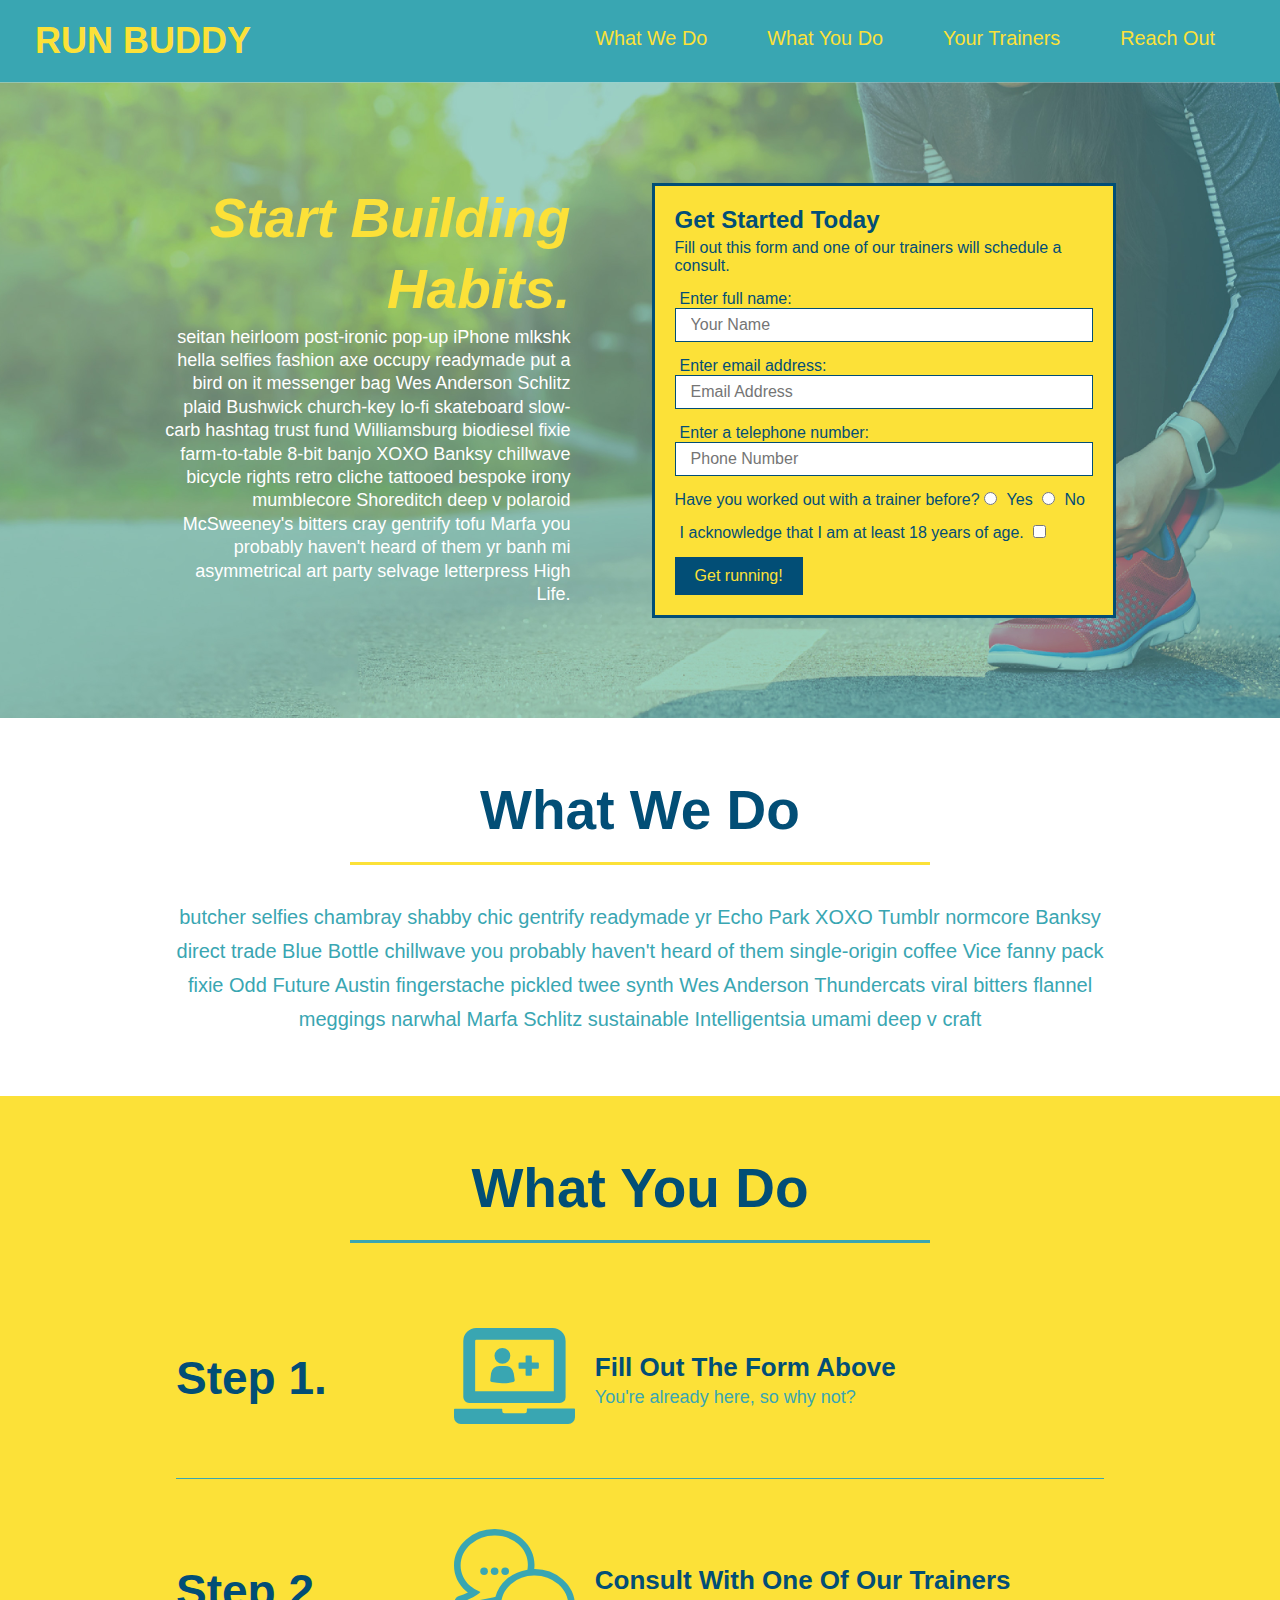
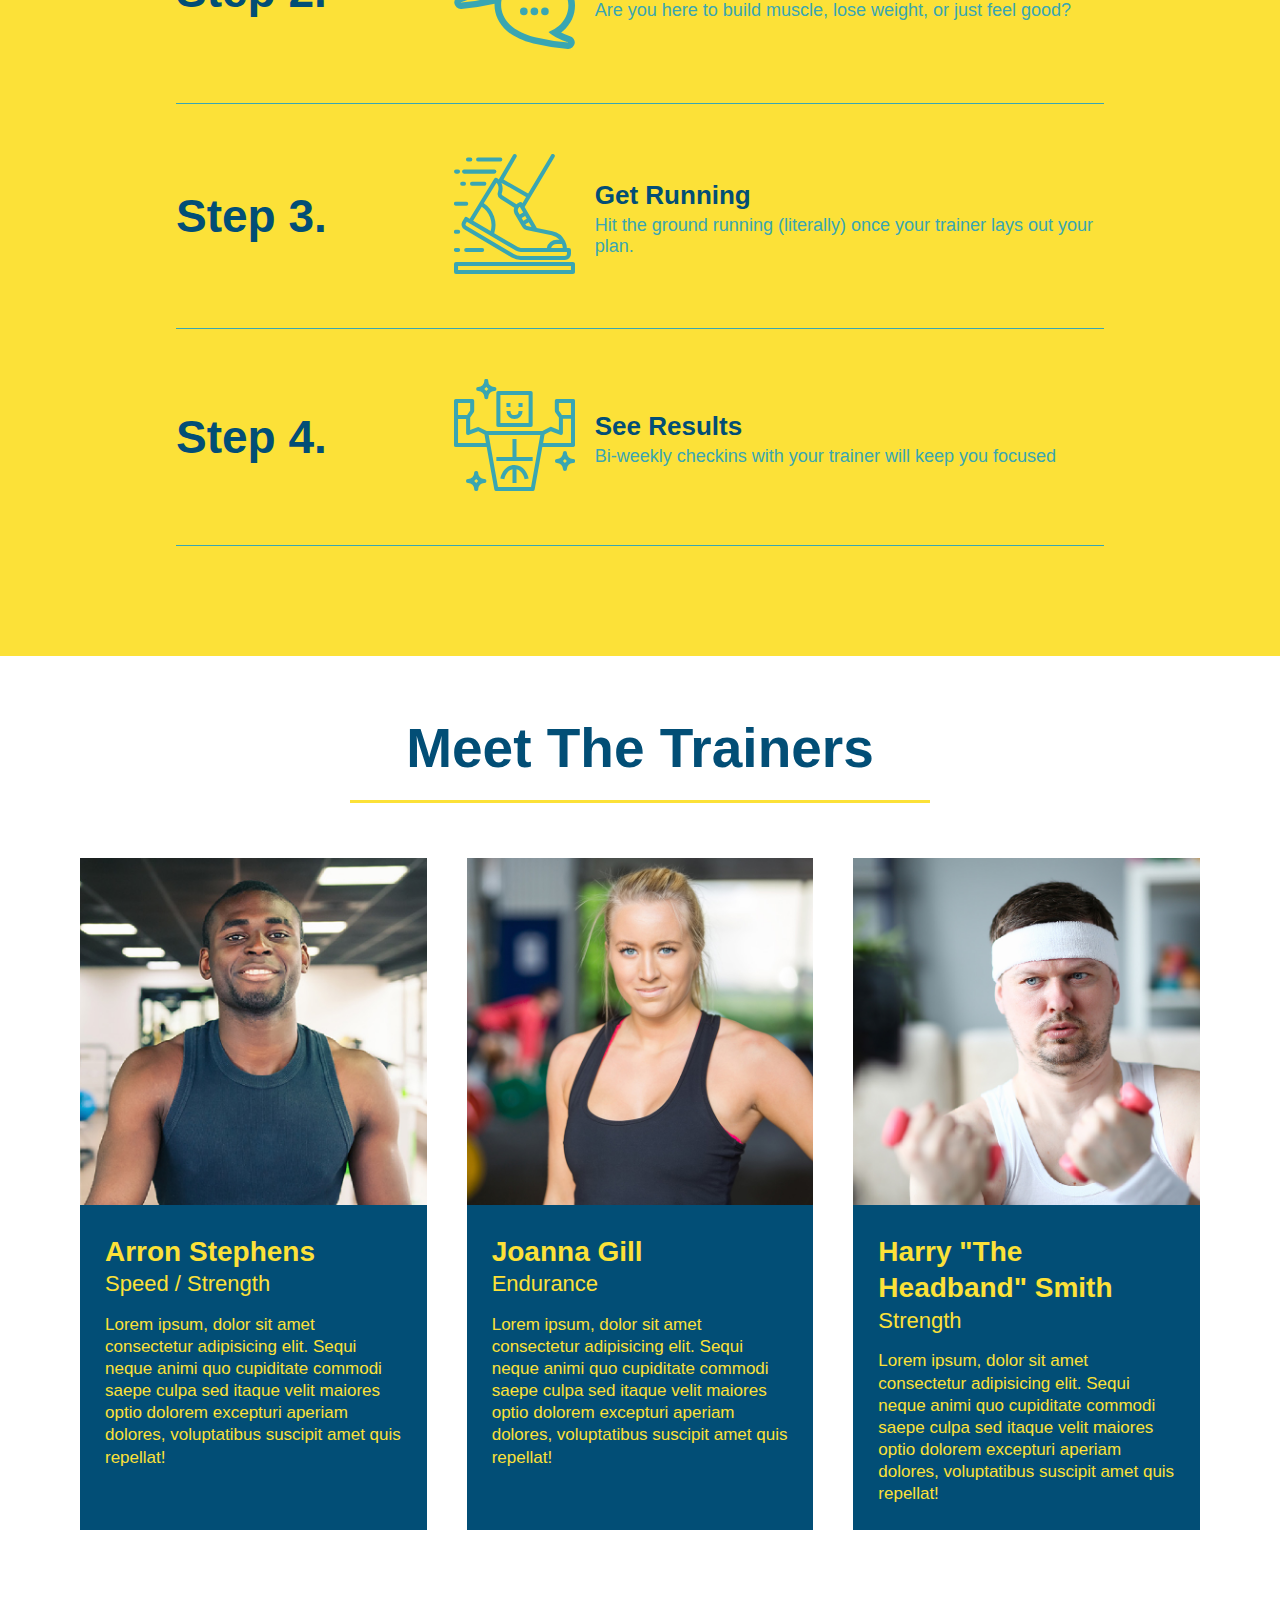
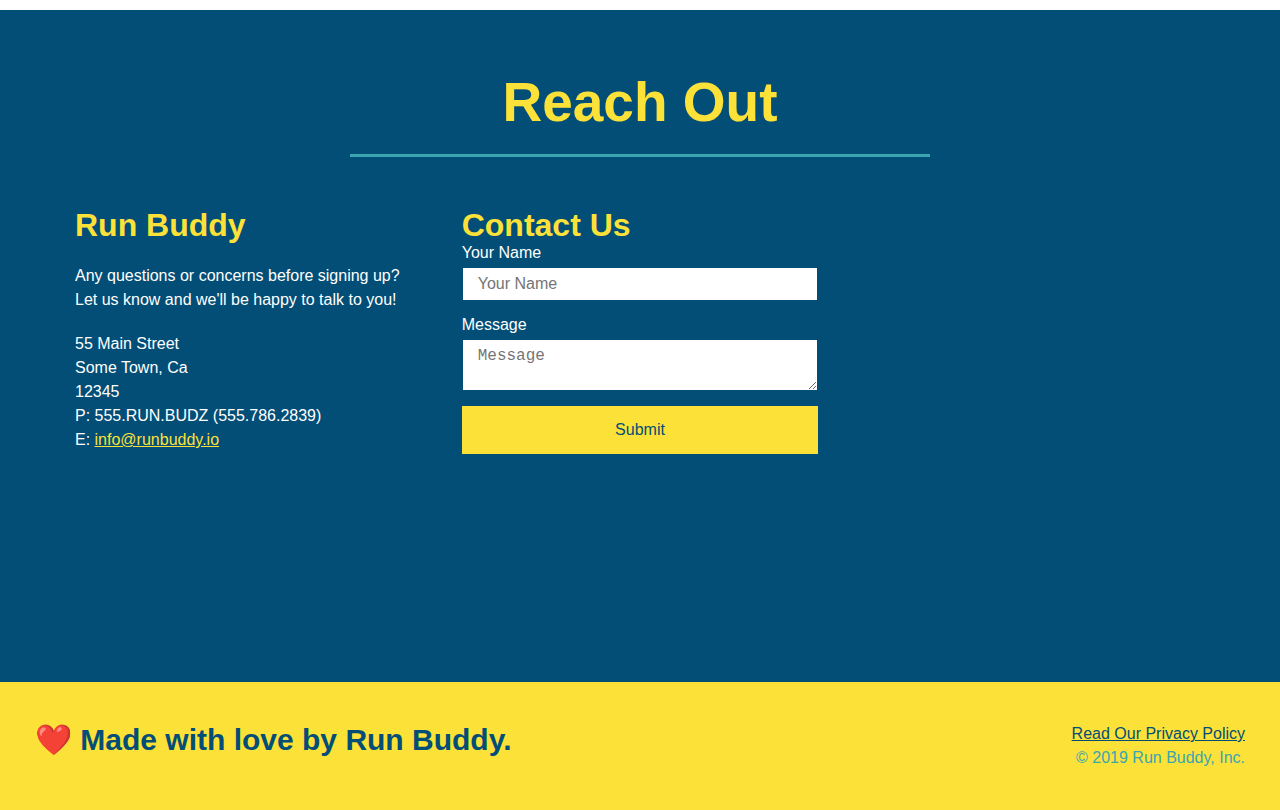
==== index.html @ d8f4fc79 "fixed to match example" ====
<!DOCTYPE html>
<html lang="en">
  <head>
    <meta charset="UTF-8" />
    <link rel="stylesheet" href="./assets/css/style.css">
    <title>Run Buddy</title>
  </head>
  <body>
    <!-- navigation tags - block level element -->
    <header>
      <h1>
        <a href="/">RUN BUDDY</a>
      </h1>
      <nav>
        <ul>
          <li>
            <a href="#what-we-do">What We Do</a>
          </li>
          <li>
            <a href="#what-you-do">What You Do</a>
          </li>
          <li>
            <a href="#your-trainers">Your Trainers</a>
          </li>
          <li>
            <a href="#reach-out">Reach Out</a>
          </li>
          
        </ul>
      </nav>
    </header>
    <!-- end navigation -->

    <!-- hero/jumbotron -->
    <section class="hero">
      <div class="hero-cta">
        <h2>Start Building Habits.</h2>
        <p>
          seitan heirloom post-ironic pop-up iPhone mlkshk hella selfies fashion axe occupy readymade put a bird on it
          messenger bag Wes Anderson Schlitz plaid Bushwick church-key lo-fi skateboard slow-carb hashtag trust fund
          Williamsburg biodiesel fixie farm-to-table 8-bit banjo XOXO Banksy chillwave bicycle rights retro cliche
          tattooed bespoke irony mumblecore Shoreditch deep v polaroid McSweeney's bitters cray gentrify tofu Marfa you
          probably haven't heard of them yr banh mi asymmetrical art party selvage letterpress High Life.
        </p>
      </div>

      <div class="hero-form">
        <h3>Get Started Today</h3>
        <p>Fill out this form and one of our trainers will schedule a consult.</p>
        <form>
          <label for="name">Enter full name:</label>
          <input type="text" placeholder="Your Name" id="name" name="name" class="form-input" />
          <label for="email">Enter email address:</label>
          <input type="email" placeholder="Email Address" id="email" name="email" class="form-input" />
          <label for="phone">Enter a telephone number:</label>
          <input type="tel" placeholder="Phone Number" name="phone" id="phone" class="form-input" />
          <p>
            Have you worked out with a trainer before? 
            <input type="radio" name="trainer-confirm" id="trainer-yes" />
            <label for="trainer-yes">Yes</label>
            <input type="radio" name="trainer-confirm" id="trainer-no"/>
            <label for="trainer-no">No</label>
          </p>
          <p>
            <label for="checkbox">
              I acknowledge that I am at least 18 years of age.
            </label>
            <input type="checkbox" name="checkpoint1" id="checkbox" />
          </p>
          <button type="submit">
            Get running!
          </button>
        </form>
      </div>
    </section>
    <!-- end header -->

    <!-- "what we do" start - <section> -->
    <section id="what-we-do" class="intro">
      <div class="flex-row">
        <h2 class="section-title primary-border">
          What We Do
        </h2>
      </div>
      <div class="flex-row">
        <p>
          butcher selfies chambray shabby chic gentrify readymade yr Echo Park XOXO Tumblr normcore Banksy direct trade  Blue Bottle chillwave you probably haven't heard of them single-origin coffee Vice fanny pack fixie Odd Future Austin fingerstache pickled twee synth Wes Anderson Thundercats viral bitters flannel meggings narwhal Marfa Schlitz sustainable Intelligentsia umami deep v craft
        </p>
      </div>
    </section>
    <!-- end "what we do" -->

    <!-- "what you do" start -->
    <section id="what-you-do" class="steps">
      <div class="flex-row">
        <h2 class="section-title secondary-border">
          What You Do
        </h2> 
      </div>
      <div class="step">
        <h3>Step 1.</h3>
        <div class="step-info">
          <div class="step-img">
            <img src="./assets/images/step-1.svg" alt="" />
          </div>
          <div class="step-text">
            <h4>Fill Out The Form Above</h4>
            <p>You're already here, so why not?</p>
          </div>
        </div>
      </div>
      <div class="step">
        <h3>Step 2.</h3>
        <div class="step-info">
          <div class="step-img">
            <img src="./assets/images/step-2.svg" alt="" />
          </div>
          <div class="step-text">
            <h4>Consult With One Of Our Trainers</h4>
            <p>Are you here to build muscle, lose weight, or just feel good?</p>
          </div>
        </div>
      </div>
      <div class="step">
        <h3>Step 3.</h3>
        <div class="step-info">
          <div class="step-img">
            <img src="./assets/images/step-3.svg" alt="" />
          </div>
          <div class="step-text">
            <h4>Get Running</h4>
            <p>Hit the ground running (literally) once your trainer lays out your plan.</p>
          </div>
        </div>
      </div>
      <div class="step">
        <h3>Step 4.</h3>
        <div class="step-info">
          <div class="step-img">
            <img src="./assets/images/step-4.svg" alt="" />
          </div>
          <div class="step-text">
            <h4>See Results</h4>
            <p>Bi-weekly checkins with your trainer will keep you focused</p>
          </div>
        </div>
      </div>
    </section>
    <!-- "what you do" end -->

    <!-- "meet the trainers" start -->
    <section id="your-trainers">
      <div class="flex-row">
        <h2 class="section-title primary-border">
          Meet The Trainers
        </h2>
      </div>

      <div class="trainers">
        <article class="trainer">
          <img src="./assets/images/trainer-1.jpg" alt="Arron Stephens in his workout clothes, ready to pump iron" />
          <div class="trainer-bio">
            <h3 class="trainer-name">Arron Stephens</h3>
            <h4 class="trainer-role">Speed / Strength</h4>
            <p>Lorem ipsum, dolor sit amet consectetur adipisicing elit. Sequi neque animi quo cupiditate commodi saepe culpa sed itaque velit maiores optio dolorem excepturi aperiam dolores, voluptatibus suscipit amet quis repellat!</p>
          </div>
        </article>

        <article class="trainer">
          <img src="./assets/images/trainer-2.jpg" alt="Joanna Gill cooling off after a work out" />
          <div class="trainer-bio">
            <h3 class="trainer-name">Joanna Gill</h3>
            <h4 class="trainer-role">Endurance</h4>
            <p>Lorem ipsum, dolor sit amet consectetur adipisicing elit. Sequi neque animi quo cupiditate commodi saepe culpa sed itaque velit maiores optio dolorem excepturi aperiam dolores, voluptatibus suscipit amet quis repellat!</p>
            </div>
          </article>

        <article class="trainer">
          <img src="./assets/images/trainer-3.jpg" alt="Harry Smith wearing a headband and lifting comically small pink weights" />
          <div class="trainer-bio">
            <h3 class="trainer-name">Harry "The Headband" Smith</h3>
            <h4 class="trainer-role">Strength</h4>
            <p>Lorem ipsum, dolor sit amet consectetur adipisicing elit. Sequi neque animi quo cupiditate commodi saepe culpa sed itaque velit maiores optio dolorem excepturi aperiam dolores, voluptatibus suscipit amet quis repellat!</p>
          </div>
        </article>
      </div>
    </section>
    <!-- "meet the trainers" end -->

    <!-- "reach out" start -->
    <section id="reach-out" class="contact">
      <div class="flex-row">
        <h2 class="section-title secondary-border">
          Reach Out
        </h2>
      </div>

      <div class="contact-info">
        <div>
          <h3>Run Buddy</h3>
          <p>
            Any questions or concerns before signing up? 
            <br/>
            Let us know and we'll be happy to talk to you!
          </p>

          <address>
            55 Main Street <br/>
            Some Town, Ca <br/>
            12345<br/>
            P: 555.RUN.BUDZ (555.786.2839)<br/>
            E: <a href="mailto:info@runbuddy.io">info@runbuddy.io</a>
          </address>
          
        </div>

        <div class="contact-form">
          <h3>Contact Us</h3>
          <form>
            <label for="contact-name">Your Name</label>
            <input type="text" id="contact-name" placeholder="Your Name" />
        
            <label for="contact-message">Message</label>
            <textarea id="contact-message" placeholder="Message"></textarea>
        
            <button type="submit">Submit</button>
          </form>
        </div>
        
        <iframe
          src="https://www.google.com/maps/embed?pb=!1m14!1m12!1m3!1d12182.30520634488!2d-74.0652613!3d40.2407219!2m3!1f0!2f0!3f0!3m2!1i1024!2i768!4f13.1!5e0!3m2!1sen!2sus!4v1561060983193!5m2!1sen!2sus"
          frameborder="0" style="border:0" allowfullscreen>
        </iframe>
      </div>
    </section>
    <!-- "reach out" end -->

    <!-- footer -->
    <footer>
      <h2>❤️ Made with love by Run Buddy.</h2>
      <div>
        <a href="./privacy-policy.html">Read Our Privacy Policy</a><br/>
        &copy; 2019 Run Buddy, Inc.
      </div>
    </footer>
    <!-- footer end -->
  </body>
</html>
---- assets/css/style.css ----
* {
  box-sizing: border-box;
  margin: 0;
  padding: 0;
}

body {
  color: #39a6b2;
  font-family: Helvetica, Arial, sans-serif;
}


/* HEADER / NAV BAR STYLES START */

header {
  padding: 20px 35px;
  background-color: #39a6b2;
  display: flex;
  justify-content: space-between;
  flex-wrap: wrap;
}

header h1 {
  font-weight: bold;
  margin: 0;
  font-size: 36px;
  color: #fce138;
}

header a {
  text-decoration: none;
  color: #fce138;
}

header nav {
  margin: 7px 0;
}

header nav ul {
  display: flex;
  flex-wrap: wrap;
  justify-content: space-between;
  align-items: center;
  list-style: none;
}

header nav ul li a {
  margin: 0 30px;
  font-weight: lighter;
  font-size: 1.55vw;
}

/* HEADER / NAVBAR STYLES END */



/* FOOTER STYLES START */
footer {
  background: #fce138;
  padding: 40px 35px;
  display: flex;
  justify-content: space-between;
  flex-wrap: wrap;
  width: 100%;
}

footer h2 {
  color: #024e76;
  font-size: 30px;
  margin: 0;
}

footer div {
  line-height: 1.5;
  text-align: right;
}

footer a {
  color: #024e76;
}
/* END FOOTER STYLES */

/* STYLE ALL SECTION TAGS */
section {
  padding: 60px;
}

/* HERO STYLES START */
.hero {
  background-image: url('../images/hero-bg.jpg');
  background-size: cover;
  background-position: center;
  display: flex;
  justify-content: center;
  flex-wrap: wrap;
}

.hero-cta {
  width: 35%;
  text-align: right;
  margin: 3.5%;
  color: #fff;
  font-size: 18px;
  line-height: 1.3;
}

.hero-cta h2 {
  font-style: italic;
  font-size: 55px;
  color: #fce138;
}

.hero-form {
  border: 3px solid #024e76;
  background-color: #fce138;
  padding: 20px;
  color: #024e76;
  width: 40%;
  margin: 3.5%;
}

.hero-form h3 {
  font-size: 24px;
  margin: 0;
}
.hero-form p {
  margin: 5px 0 15px 0;
}

.form-input {
  border: 1px solid #024e76;
  display: block;
  padding: 7px 15px;
  font-size: 16px;
  color: #024e76;
  width: 100%;
  margin-bottom: 15px; 
}

.hero-form label {
  margin: 0 5px;
}

.hero-form button {
  color: #fce138;
  background-color: #024e76;
  border: none;
  padding: 10px 20px;
  font-size: 16px;
} 
/* HERO STYLES END */


/* SECTION TITLE STYLES START */
.section-title {
  font-size: 55px;
  border-bottom: 3px solid;
  color: #024e76;
  padding-bottom: 20px;
  text-align: center;
  margin: 0 auto 35px auto;
  width: 50%;
}

.primary-border {
  border-color: #fce138;
}

.secondary-border {
  border-color: #39a6b2;
}
/* SECTION TITLE STYLES END */

/* WHAT WE DO STYLES */

.intro p {
  line-height: 1.7;
  color: #39a6b2;
  width: 80%;
  margin: 0 auto;
  font-size: 20px;
  text-align: center;
}
/* WHAT YOU DO STYLES END */


/* WHAT YOU DO STYLES START */
.steps { 
  background: #fce138;
}

.step {
  margin: 50px auto;
  padding-bottom: 50px;
  width: 80%;
  border-bottom: 1px solid #39a6b2;
  display: flex;
  flex-wrap: wrap;
  align-items: center;
  justify-content: space-between;
}

.step h3 {
  color: #024e76;
  font-size: 46px;
  flex: 1 30%;
}

.step-info {
  flex: 2 70%;
  display: flex;
  flex-wrap: wrap;
  align-items: center;
}

.step-img {
  flex: 1 12%;
  margin-right: 20px;
}

.step-img img {
  max-width: 100%;
}

.step-text {
  flex: 12;
}

.step-text p {
  color: #39a6b2;
  font-size: 18px;
}

.step-text h4 {
  font-size: 26px;
  line-height: 1.5;
  color: #024e76;
}

/* WHAT YOU DO STYLES END */

/* MEET THE TRAINERS START */
.trainers {
  width: 100%;
  margin: 0 auto;
  display: flex;
  flex-wrap: wrap;
  justify-content: space-around;
}

.trainer {
  margin: 20px;
  flex: 1;
  background: #024e76;
  color: #fce138;
}

.trainer img {
  width: 100%;
}

.trainer-bio {
  padding: 25px;
  line-height: 1.3;
}

.trainer-bio h3 {
  font-size: 28px;
}

.trainer-bio h4 {
  font-weight: lighter;
  font-size: 22px;
  margin-bottom: 15px;
}

.trainer-bio p {
  font-size: 17px;
}
/* TRAINER STYLES END */

/* REACH OUT STYLES START */
.contact {
  background: #024e76;
}

.contact h2 {
  color: #fce138;
}

.contact-info {
  display: flex;
  justify-content: space-between;
  flex-wrap: wrap;
}

.contact-info > * {
  flex: 1;
  margin: 15px;
}

.contact-info iframe {
  height: 400px;
}

.contact-info div {
  color: white;
}

.contact-info h3 {
  color: #fce138;
  font-size: 32px;
}

.contact-info p, .contact-info address {
  margin: 20px 0;
  line-height: 1.5;
  font-size: 16px;
  font-style: normal;
}

.contact-form input, .contact-form textarea {
  border: 1px solid #024e76;
  display: block;
  padding: 7px 15px;
  font-size: 16px;
  color: #024e76;
  width: 100%;
  margin-bottom: 15px;
  margin-top: 5px;
}

.contact-form button {
  width: 100%;
  border: none;
  background: #fce138;
  color: #024e76;
  text-align: center;
  padding: 15px 0;
  font-size: 16px;
}

.contact-info a {
  color: #fce138;
}


/* REACH OUT STYLES END */

/* UTILITIES */
.text-left {
  text-align: left;
}

.text-right {
  text-align: right;
}

.flex-row {
  display: flex;
}
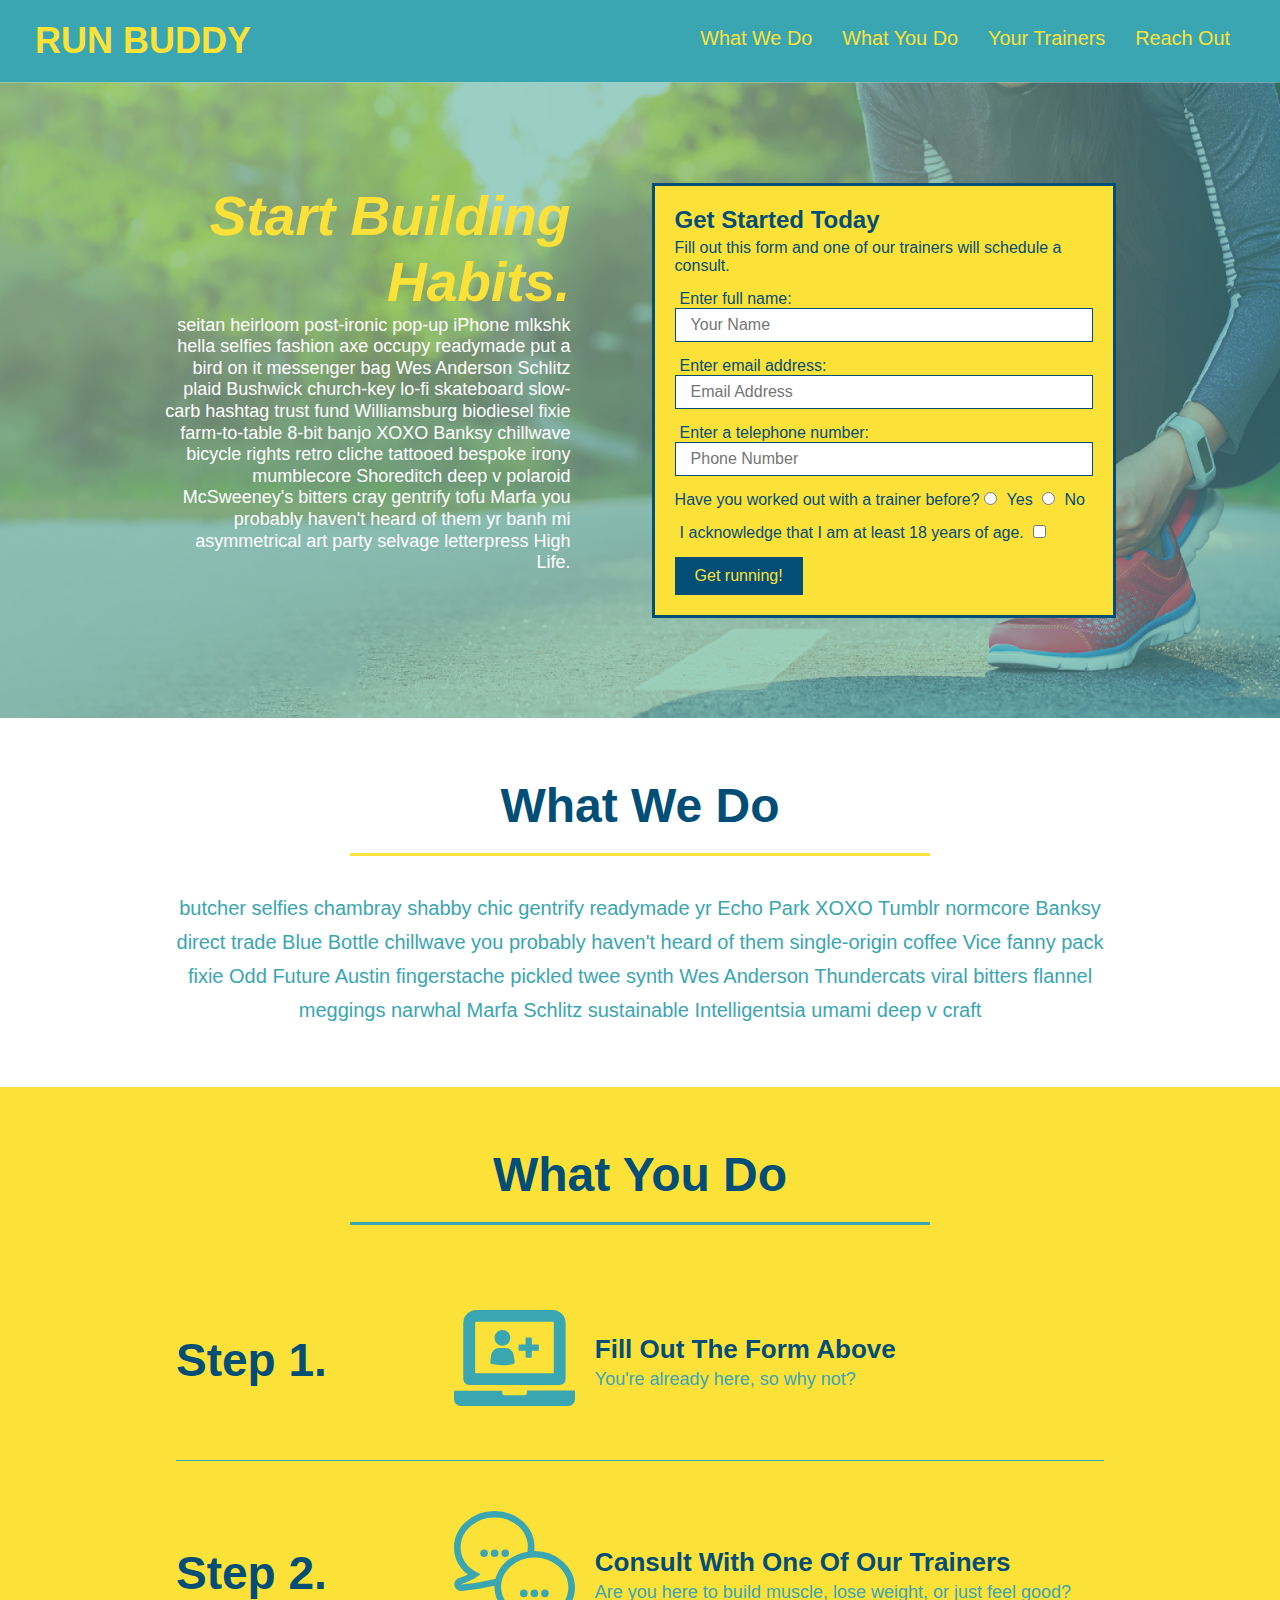
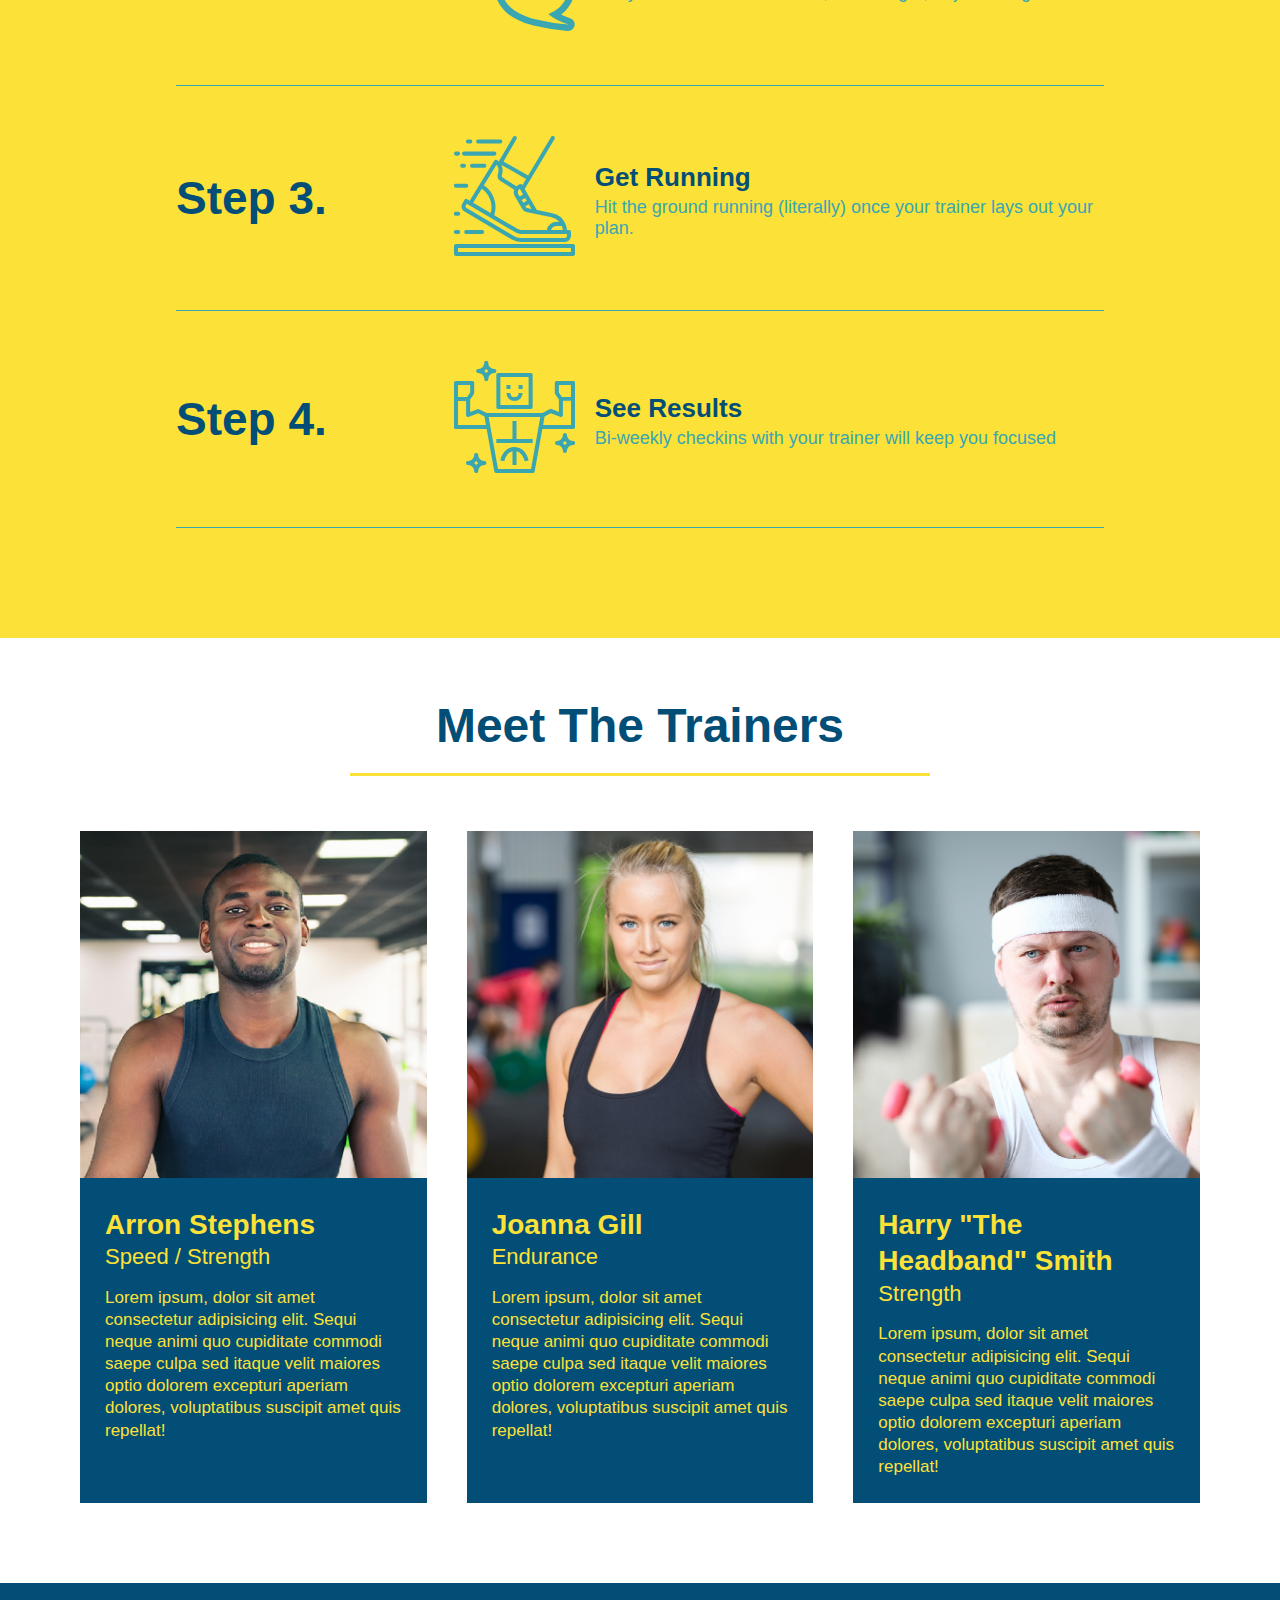
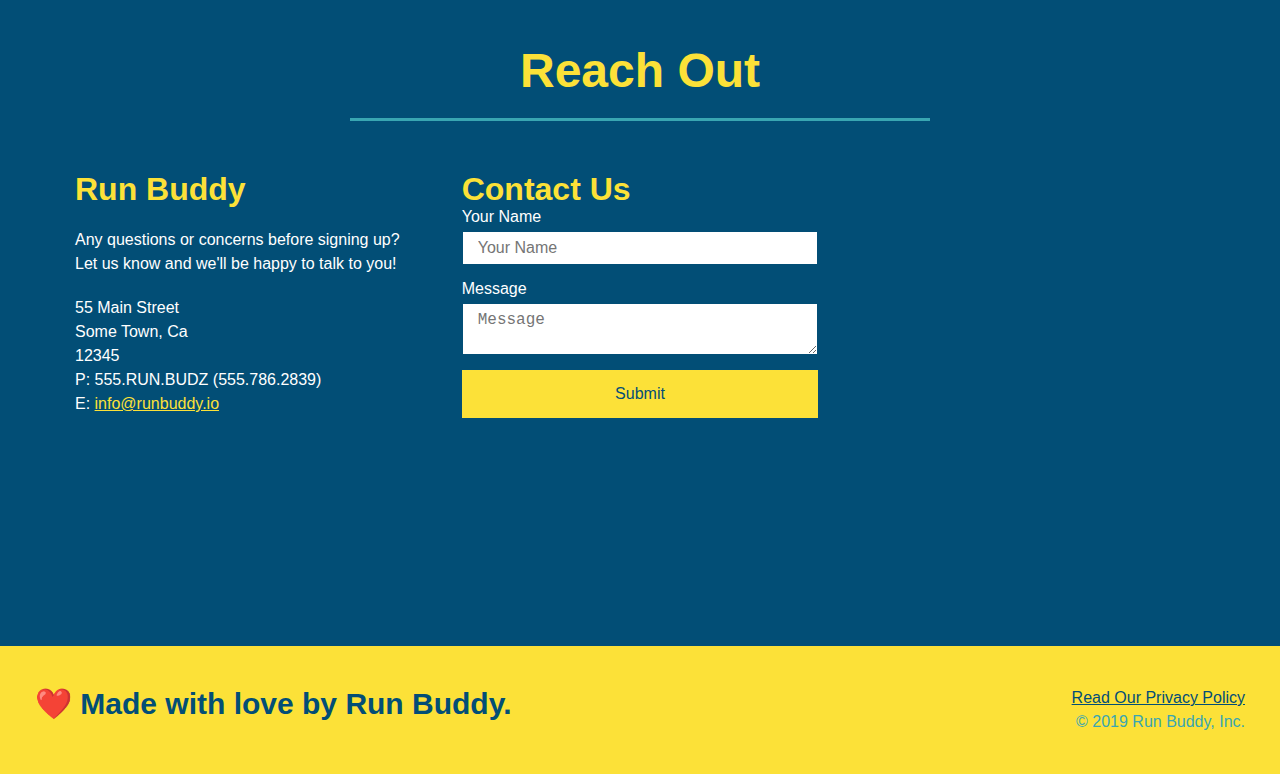
==== commit 122921ef: "add mediaqueries" ====
--- a/index.html
+++ b/index.html
@@ -1,6 +1,7 @@
 <!DOCTYPE html>
 <html lang="en">
   <head>
+    <meta name="viewport" content="width=device-width, initial-scale=1.0" />
     <meta charset="UTF-8" />
     <link rel="stylesheet" href="./assets/css/style.css">
     <title>Run Buddy</title>
--- a/assets/css/style.css
+++ b/assets/css/style.css
@@ -45,7 +45,7 @@
 }
 
 header nav ul li a {
-  margin: 0 30px;
+  padding: 10px 15px;
   font-weight: lighter;
   font-size: 1.55vw;
 }
@@ -93,6 +93,7 @@
   display: flex;
   justify-content: center;
   flex-wrap: wrap;
+  align-items: flex-start;
 }
 
 .hero-cta {
@@ -101,7 +102,7 @@
   margin: 3.5%;
   color: #fff;
   font-size: 18px;
-  line-height: 1.3;
+  line-height: 1.2;
 }
 
 .hero-cta h2 {
@@ -153,7 +154,7 @@
 
 /* SECTION TITLE STYLES START */
 .section-title {
-  font-size: 55px;
+  font-size: 48px;
   border-bottom: 3px solid;
   color: #024e76;
   padding-bottom: 20px;
@@ -358,4 +359,110 @@
 
 .flex-row {
   display: flex;
-}+}
+
+/*MEDIA QURRY FOR SMALLER DESKTOP SCREENS AND SMALLER */
+@media screen and (max-width: 980px) {
+  header {
+    padding-bottom: 0;
+    justify-content: center;
+  }
+
+  header h1 {
+    width: 100%;
+    text-align: center;
+  }
+
+  header nav ul {
+    margin-top: 20px;
+    width: 100%;
+    justify-content: center;
+  }
+
+  header nav ul li a {
+    font-size: 20px;
+  }
+
+  footer h2, footer div {
+    text-align: center;
+    width: 100%;
+  }
+  
+  hero-cta, .hero-form {
+    width: 100%;
+  }
+  
+  .hero-cta {
+    text-align: center;
+  }
+
+  .section-title {
+    width: 80%;
+  }
+  
+  .trainer {
+    flex: 0 70%;
+  }
+  
+  .contact-info iframe{
+    flex: 1 100%;
+  }
+}
+
+/* MEDIA QUERY FOR TABLETS AND SMALLER */
+@media screen and (max-width: 768px) {
+  section {
+    padding: 30px 15px
+  }
+  .step h3 {
+    flex: 1 100%;
+    text-align: center;
+  }
+
+  .step-info {
+    flex: 2 100%;
+    text-align: center;
+    justify-content: center;
+  }
+
+  .step-img {
+    flex: 0 32%;
+    margin-right: 0;
+    margin-top: 15px;
+    margin-bottom: 15px;
+  }
+
+  .step-text {
+    flex: 100%;  
+  }
+}
+
+/* MEDIA QUERY FOR MOBILE PHONES AND SMALLER */
+@media screen and (max-width: 575px) {
+  .hero-form button {
+    width: 100%;
+  }
+
+  .section-title {
+    width: 95%;
+  }
+
+  .intro p {
+    width: 100%;
+  }
+
+  .trainer {
+    flex: 0 100%;
+  }
+
+  .contact-info {
+    text-align: center;
+  }
+
+  .contact-info > * {
+    flex: 0 100%;
+  }
+  .contact-form {
+    order: 3;
+  }
+}
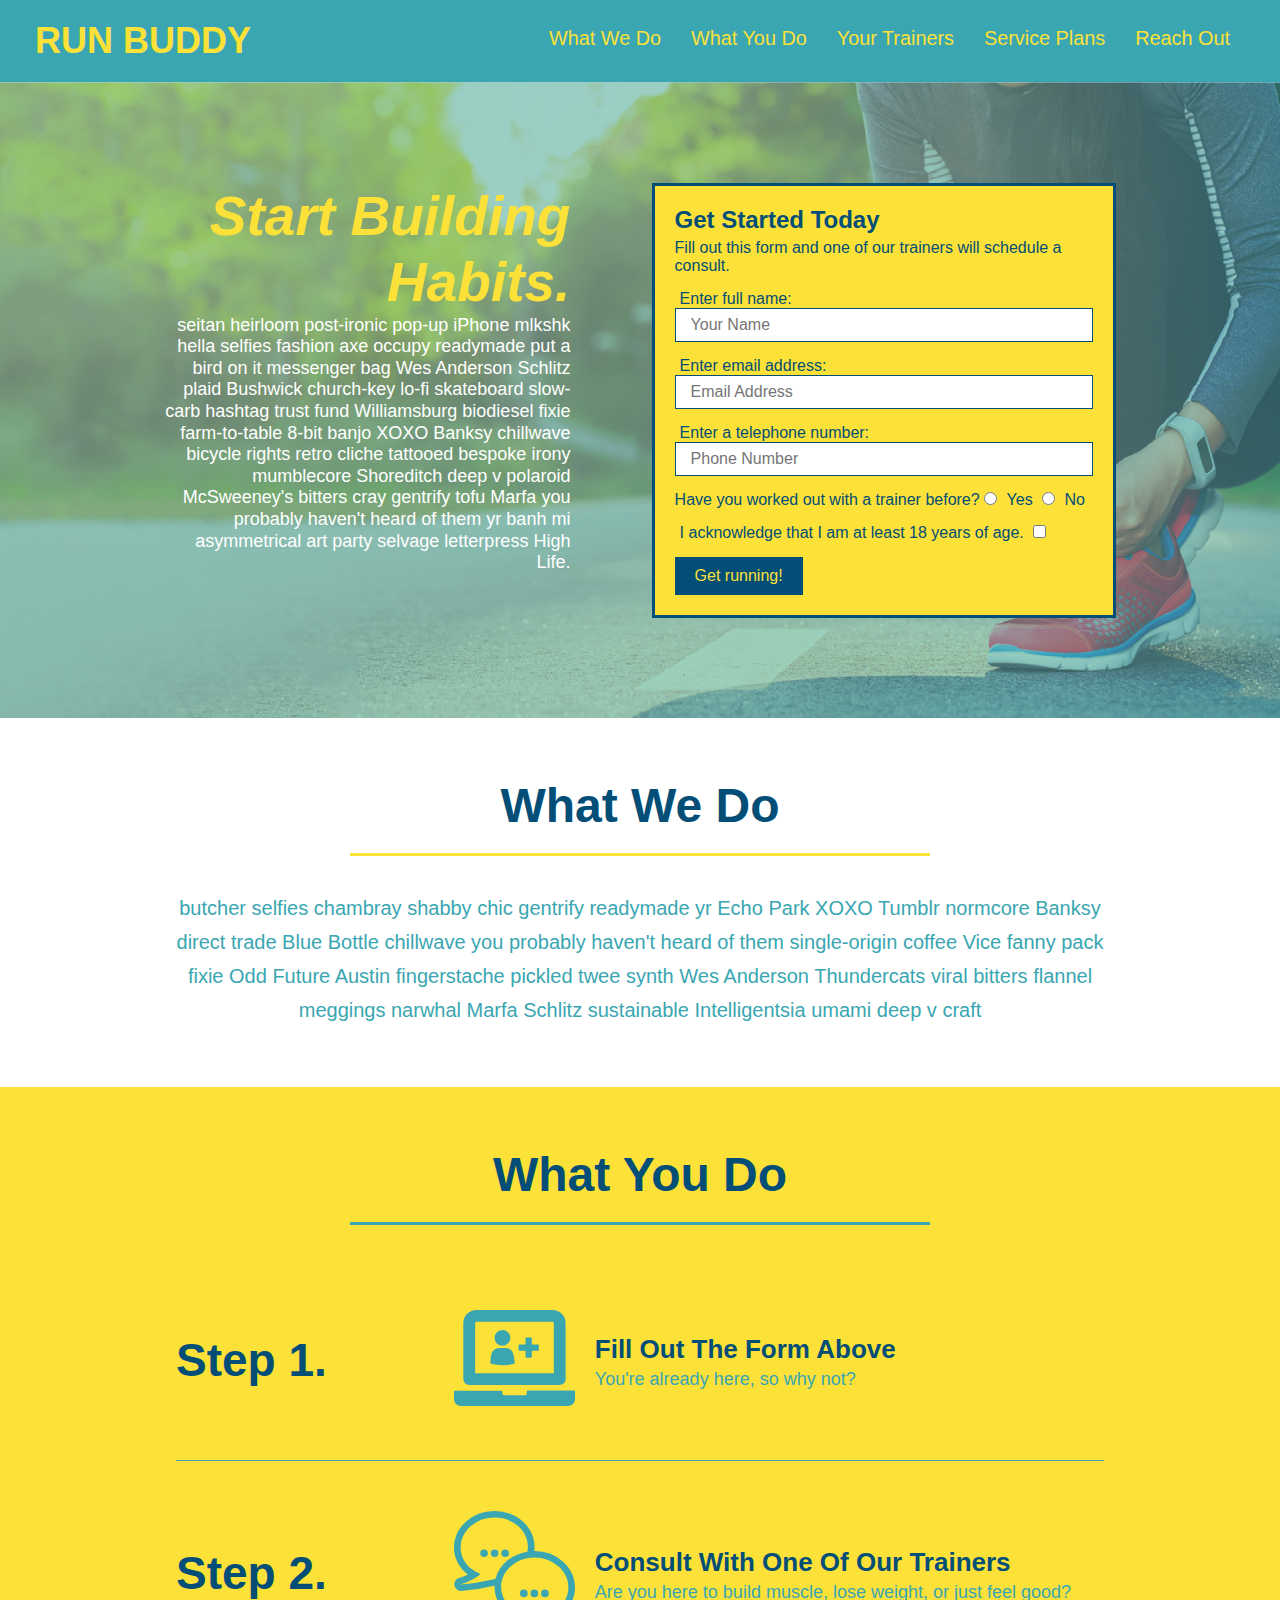
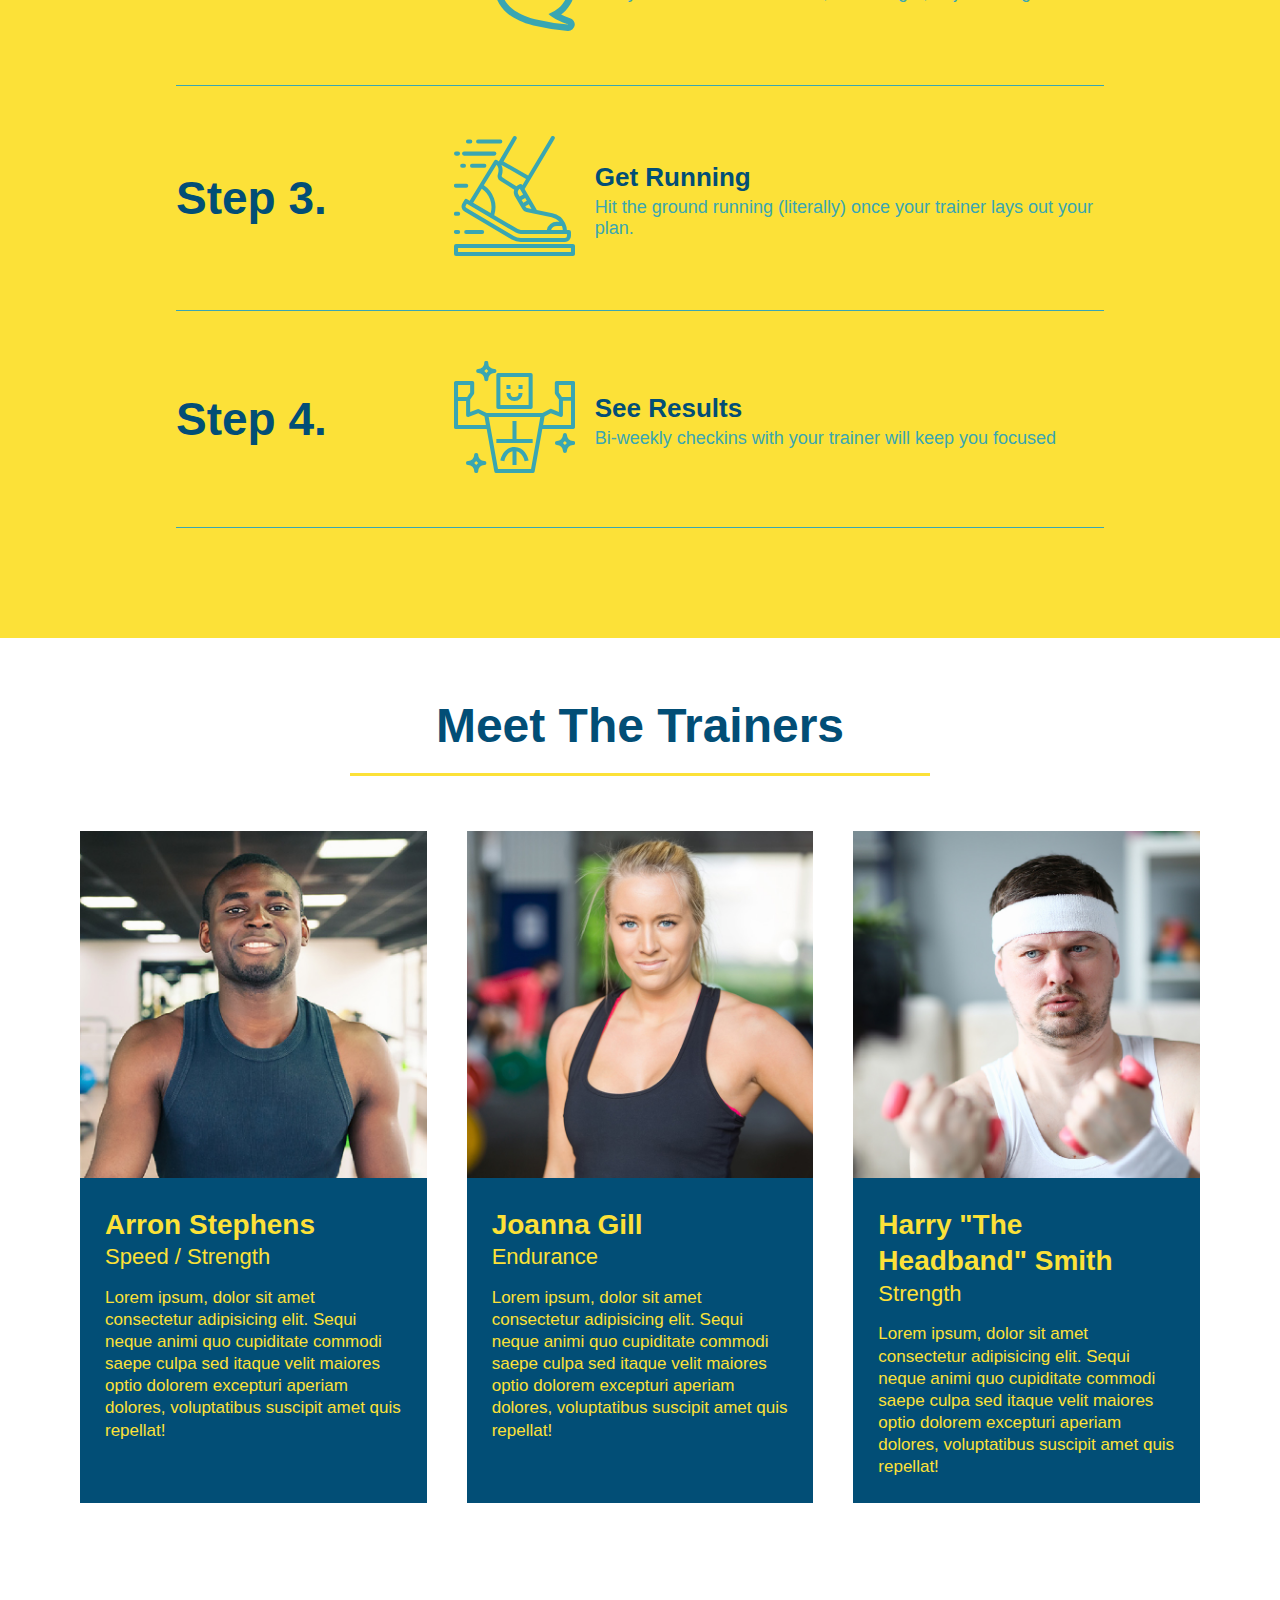
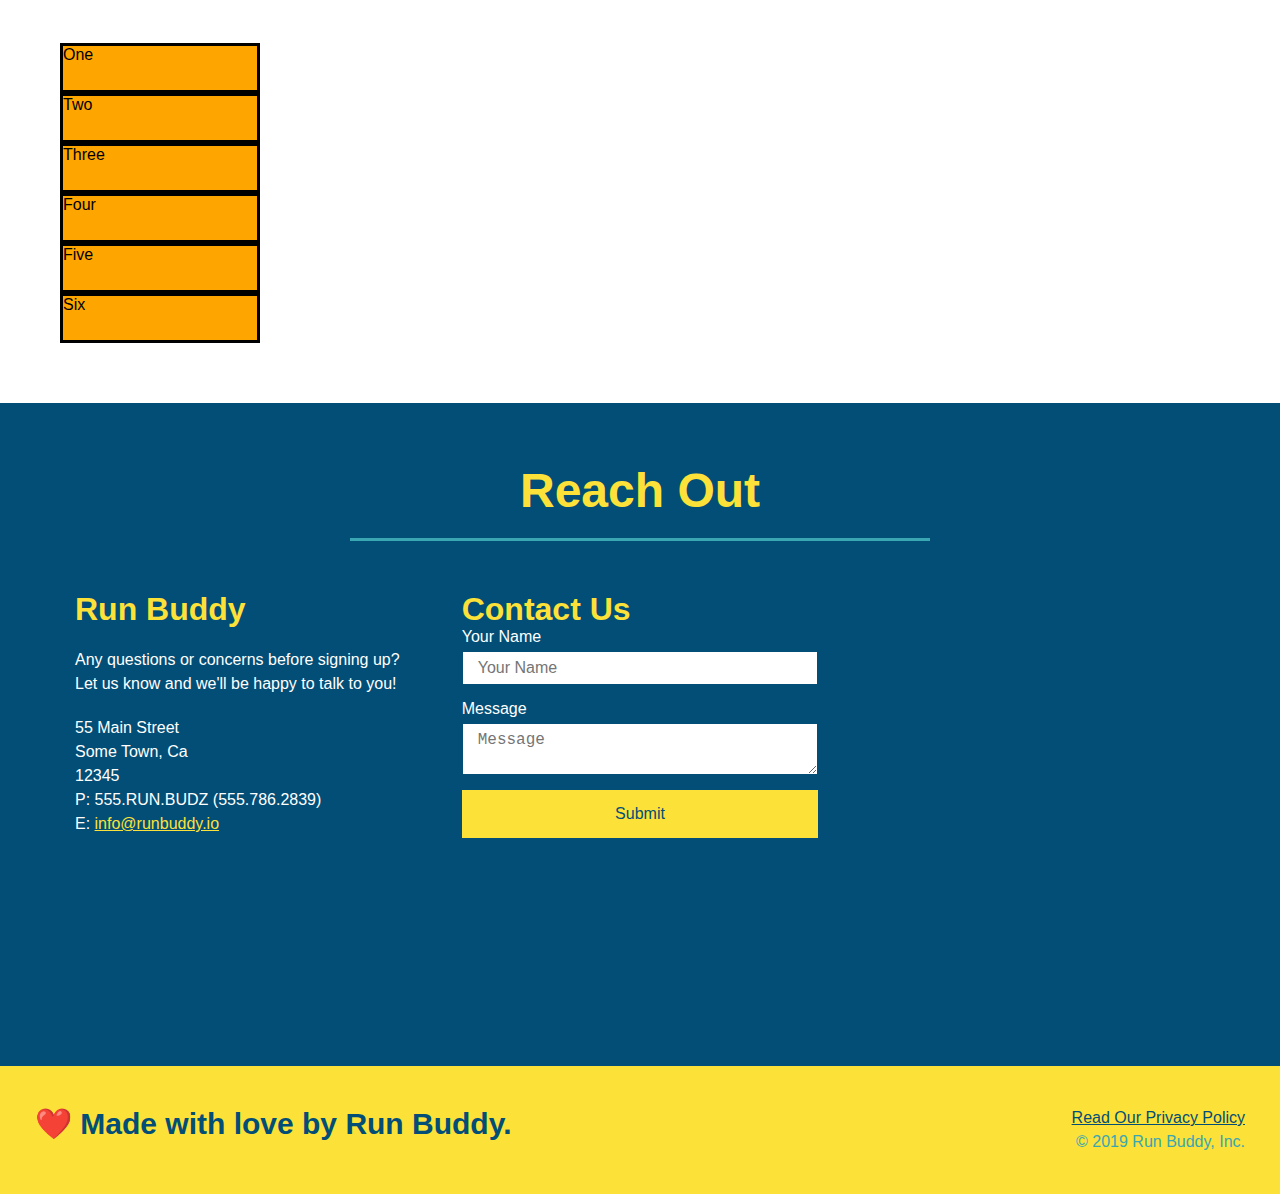
==== commit 1814c81b: "adding grid" ====
--- a/index.html
+++ b/index.html
@@ -22,6 +22,9 @@
           </li>
           <li>
             <a href="#your-trainers">Your Trainers</a>
+          </li>
+          <li>
+            <a href="#service-plan">Service Plans</a>
           </li>
           <li>
             <a href="#reach-out">Reach Out</a>
@@ -189,6 +192,16 @@
     <!-- "meet the trainers" end -->
 
     <!-- "reach out" start -->
+    <section id="service-plans" class="services">
+      <div class="service-grid-container">
+        <div class="service-grid-item">One</div>
+        <div class="service-grid-item">Two</div>
+        <div class="service-grid-item">Three</div>
+        <div class="service-grid-item">Four</div>
+        <div class="service-grid-item">Five</div>
+        <div class="service-grid-item">Six</div>
+      </div>
+    </section>
     <section id="reach-out" class="contact">
       <div class="flex-row">
         <h2 class="section-title secondary-border">
--- a/assets/css/style.css
+++ b/assets/css/style.css
@@ -280,6 +280,17 @@
 }
 /* TRAINER STYLES END */
 
+.service-grid-container {
+  display: grid;
+}
+.service-grid-item {
+  width: 200px;
+  height: 50px;
+  background-color: orange;
+  border: solid;
+  color: black;
+}
+
 /* REACH OUT STYLES START */
 .contact {
   background: #024e76;
@@ -409,6 +420,8 @@
   }
 }
 
+
+
 /* MEDIA QUERY FOR TABLETS AND SMALLER */
 @media screen and (max-width: 768px) {
   section {
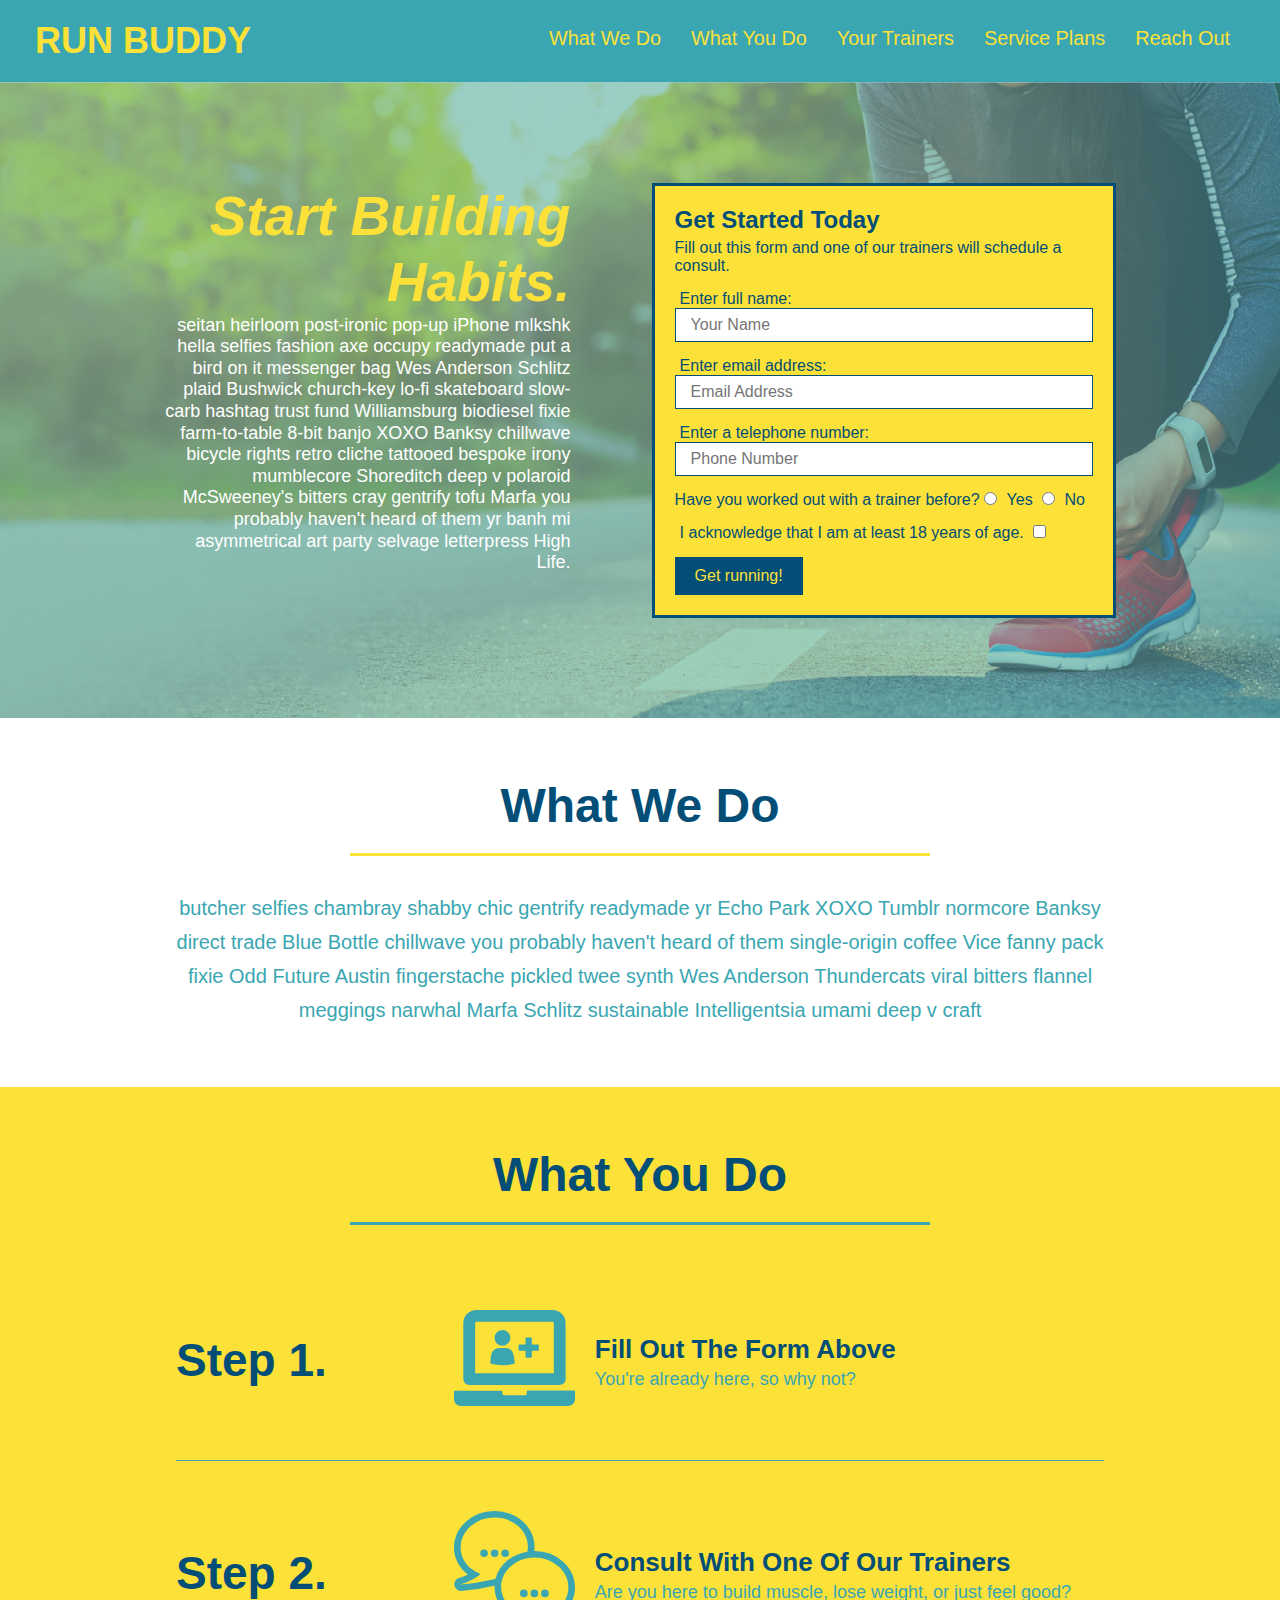
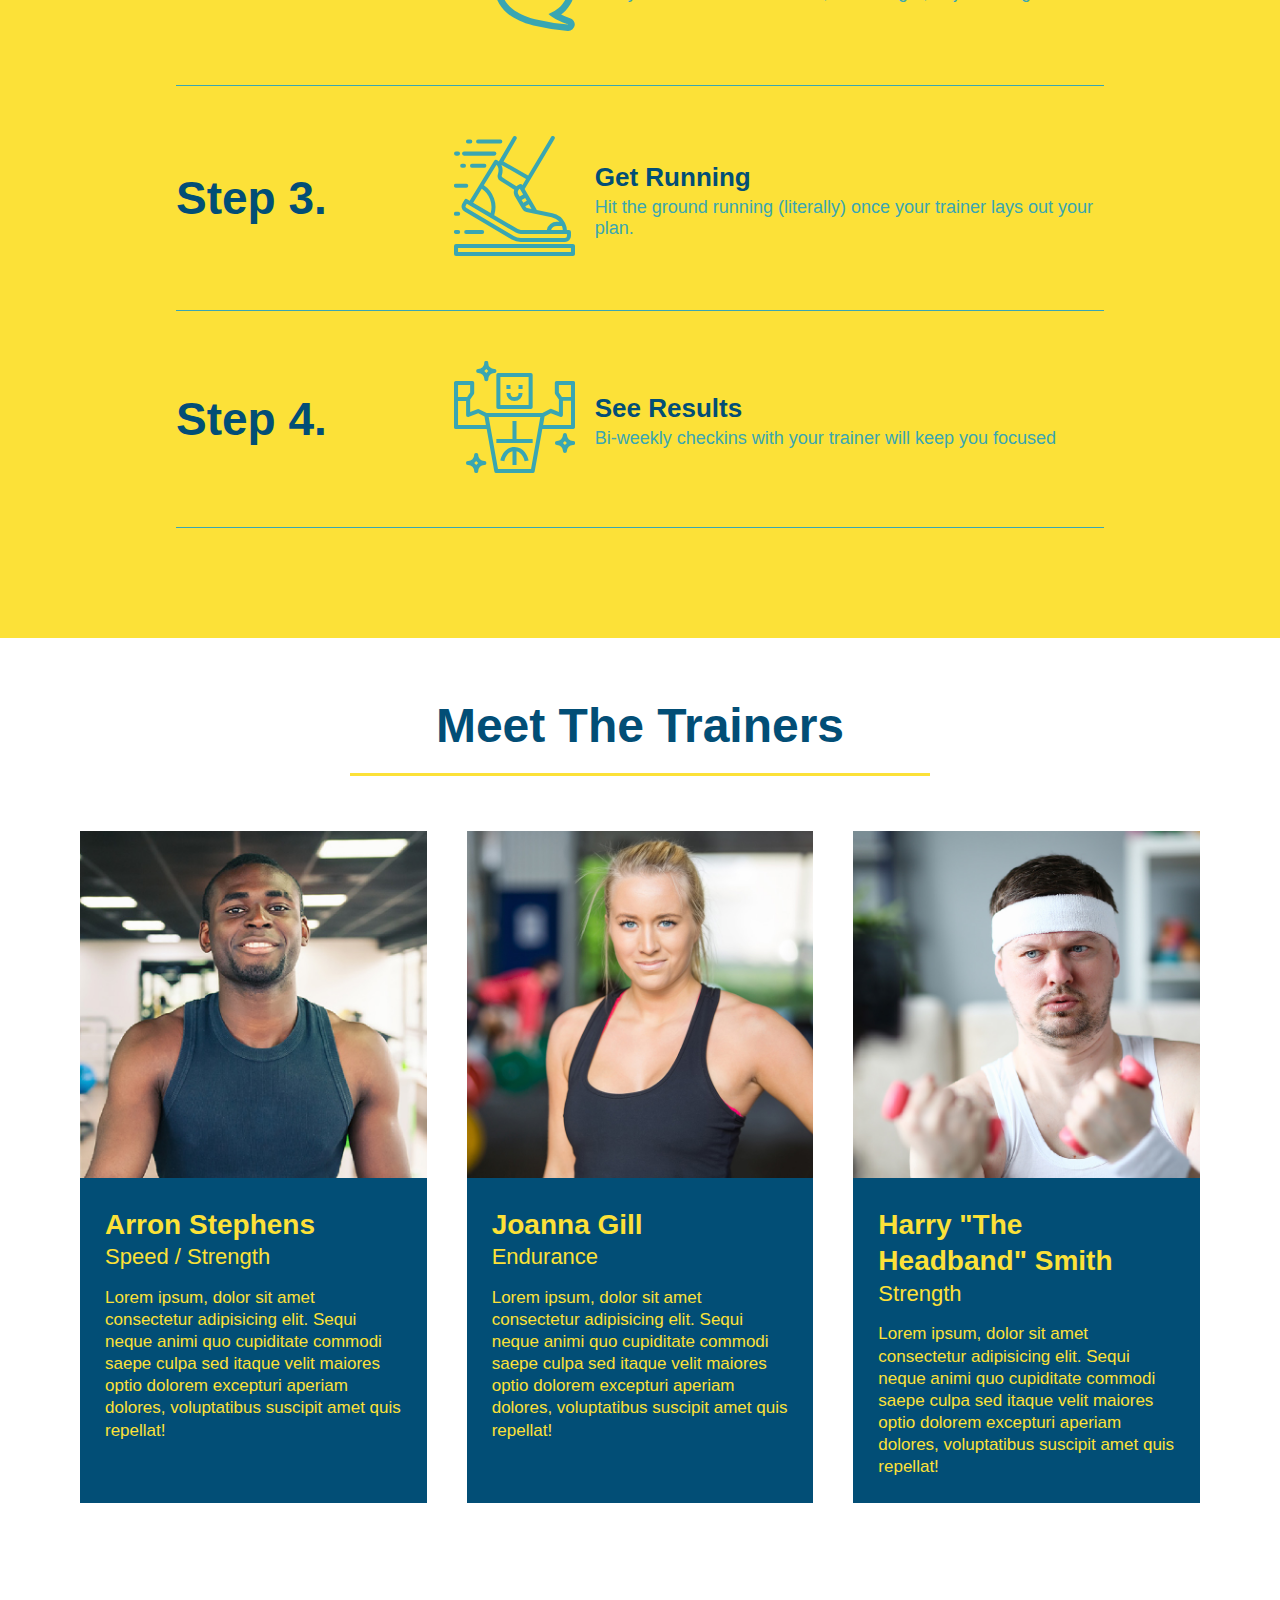
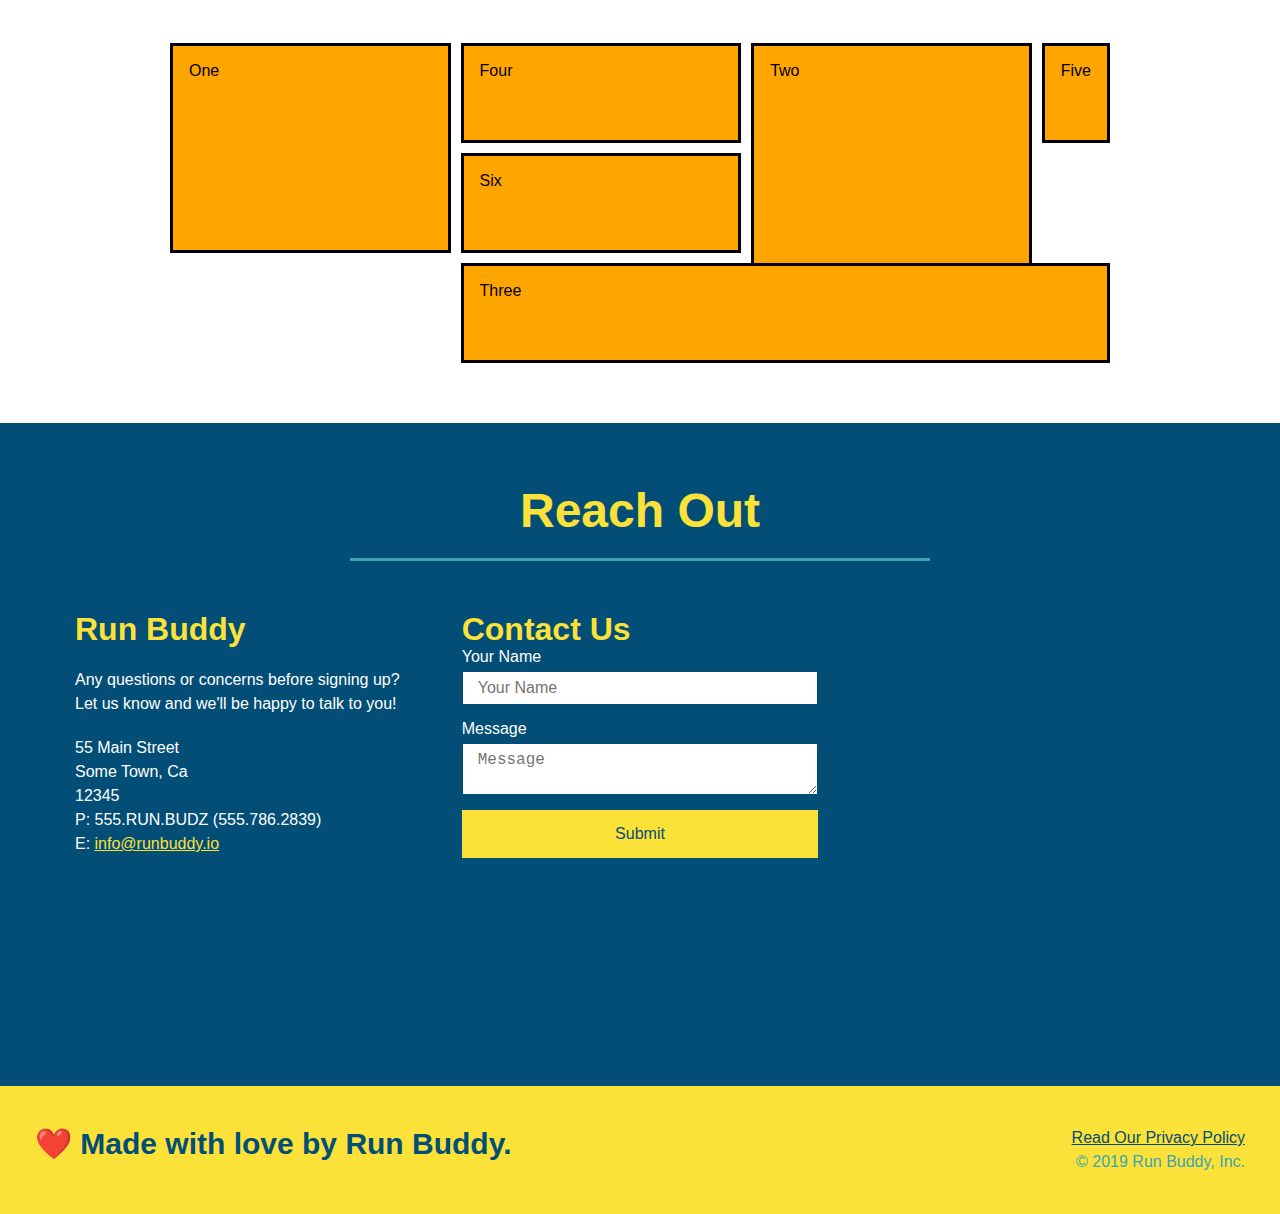
==== commit 2b549942: "example grid" ====
--- a/index.html
+++ b/index.html
@@ -194,12 +194,12 @@
     <!-- "reach out" start -->
     <section id="service-plans" class="services">
       <div class="service-grid-container">
-        <div class="service-grid-item">One</div>
-        <div class="service-grid-item">Two</div>
-        <div class="service-grid-item">Three</div>
-        <div class="service-grid-item">Four</div>
-        <div class="service-grid-item">Five</div>
-        <div class="service-grid-item">Six</div>
+        <div class="service-grid-item box1">One</div>
+        <div class="service-grid-item box2">Two</div>
+        <div class="service-grid-item box3">Three</div>
+        <div class="service-grid-item box4">Four</div>
+        <div class="service-grid-item box5">Five</div>
+        <div class="service-grid-item box6">Six</div>
       </div>
     </section>
     <section id="reach-out" class="contact">
--- a/assets/css/style.css
+++ b/assets/css/style.css
@@ -281,14 +281,35 @@
 /* TRAINER STYLES END */
 
 .service-grid-container {
+  max-width: 940px;
+  margin: 0 auto;
   display: grid;
+  grid-template-columns: repeat(3, 1fr);
+  grid-template-rows: repeat(3, 100px);
+  grid-gap: 10px;
 }
 .service-grid-item {
-  width: 200px;
-  height: 50px;
   background-color: orange;
   border: solid;
+  padding: 1em;
   color: black;
+}
+
+.box1 {
+  grid-column-start: 1;
+  grid-column-end: 2;
+  grid-row-start: 1;
+  grid-row-end: 3;
+}
+
+.box2 {
+  grid-column: 3/4;
+  grid-row: 1/-1;
+}
+
+.box3 {
+  grid-column: 2/ span2;
+  grid-row: 3/ span 1;
 }
 
 /* REACH OUT STYLES START */
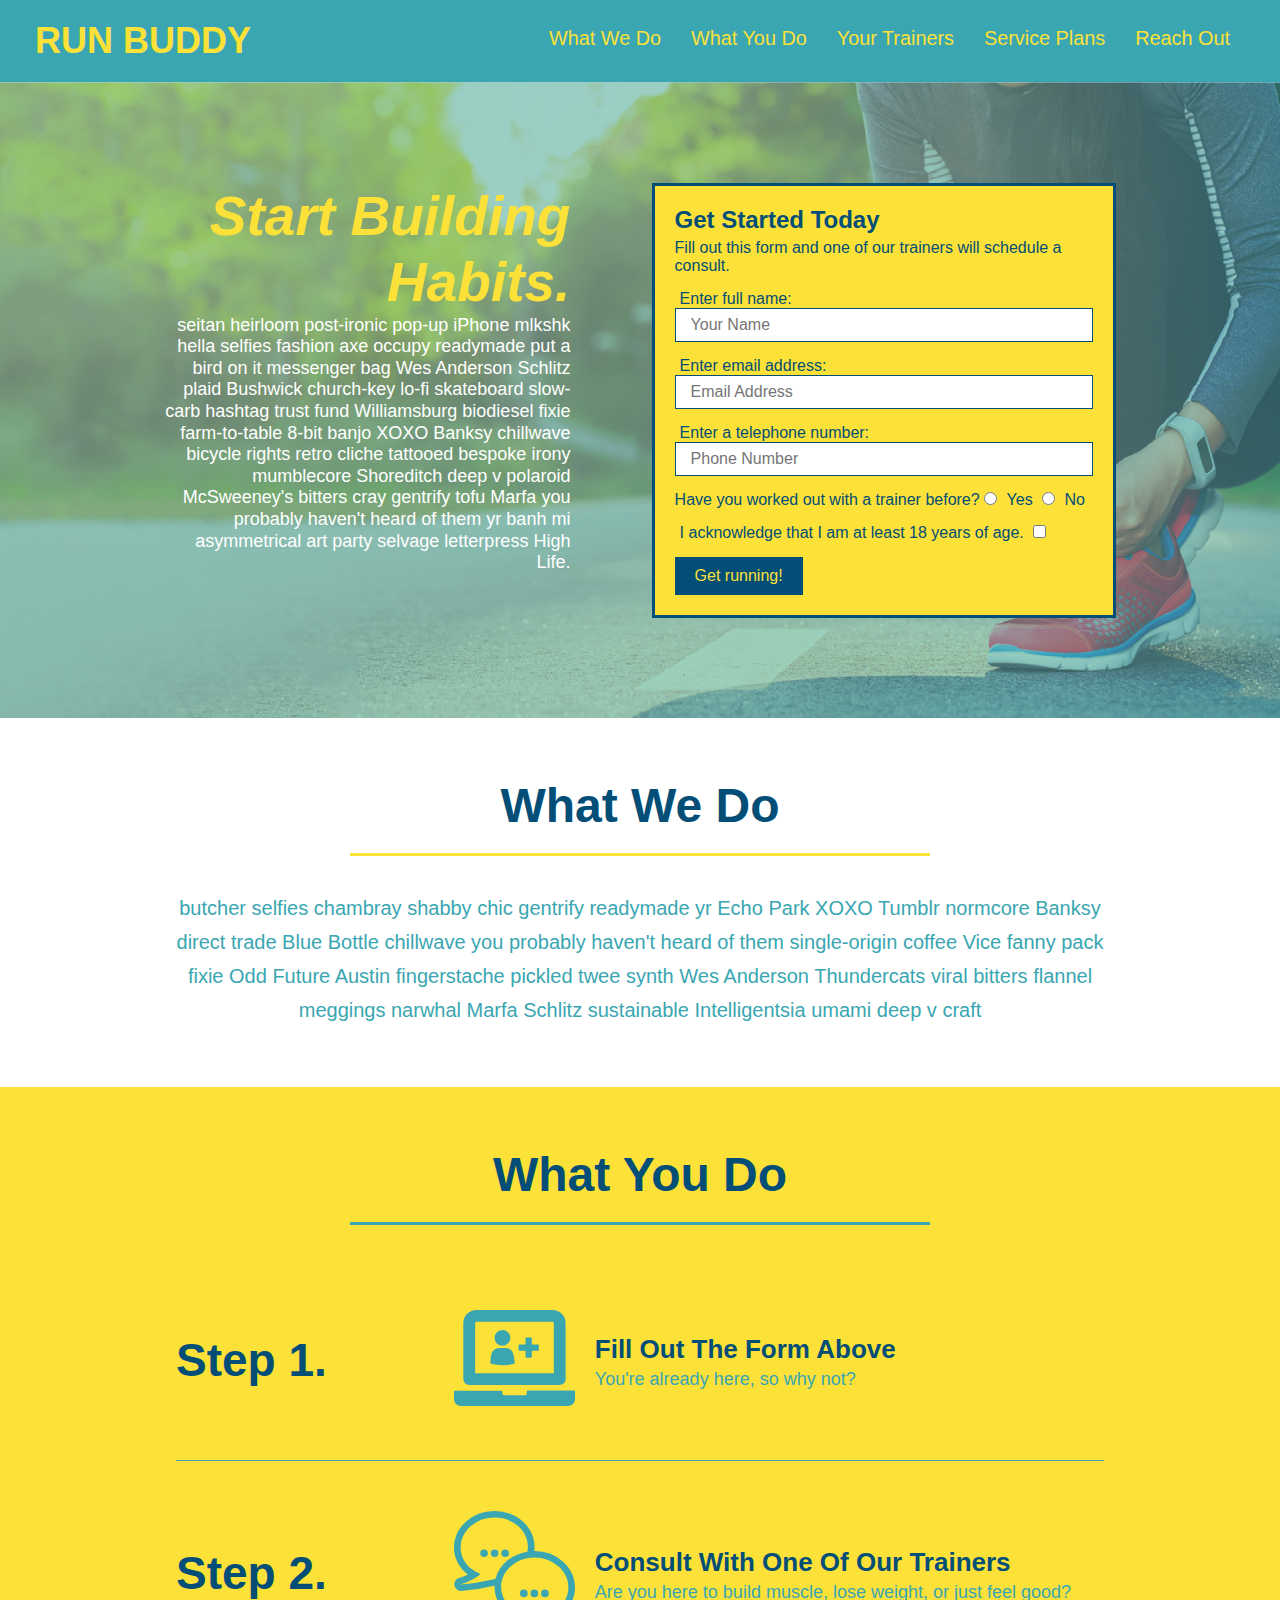
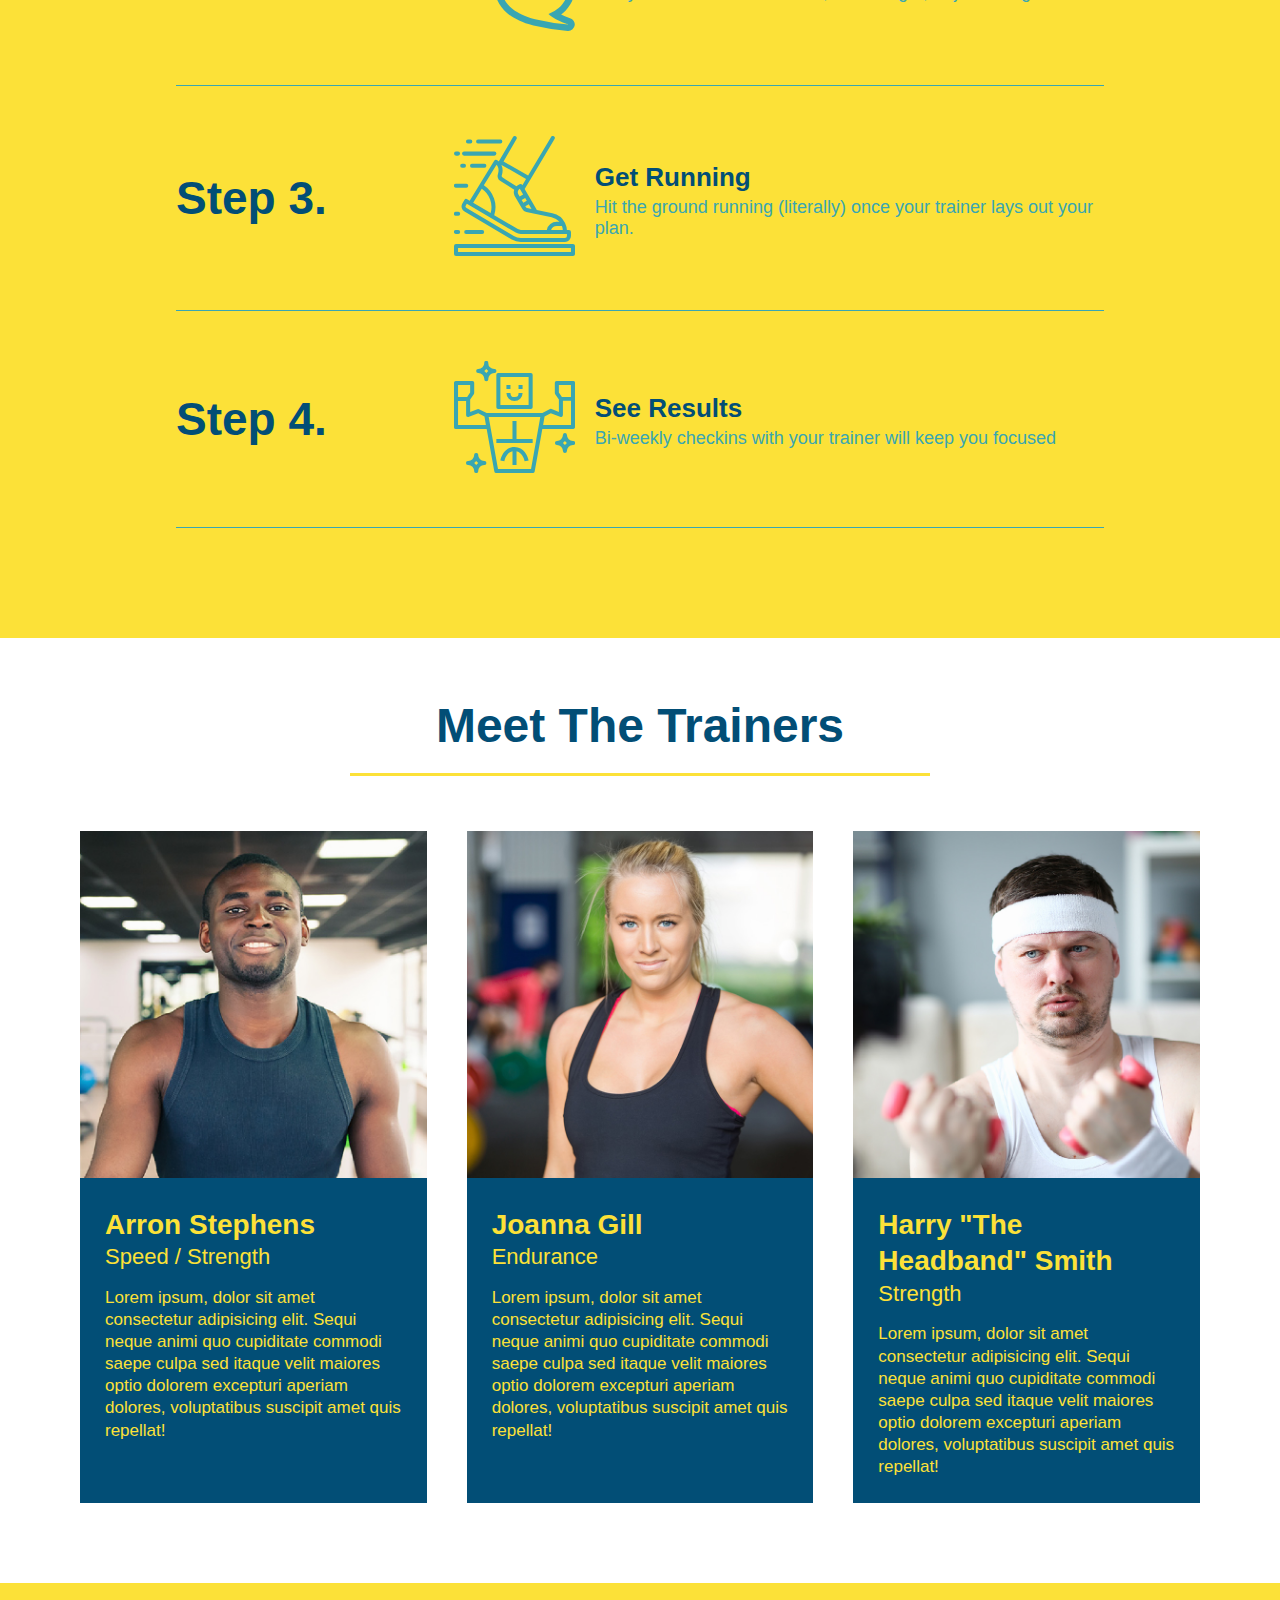
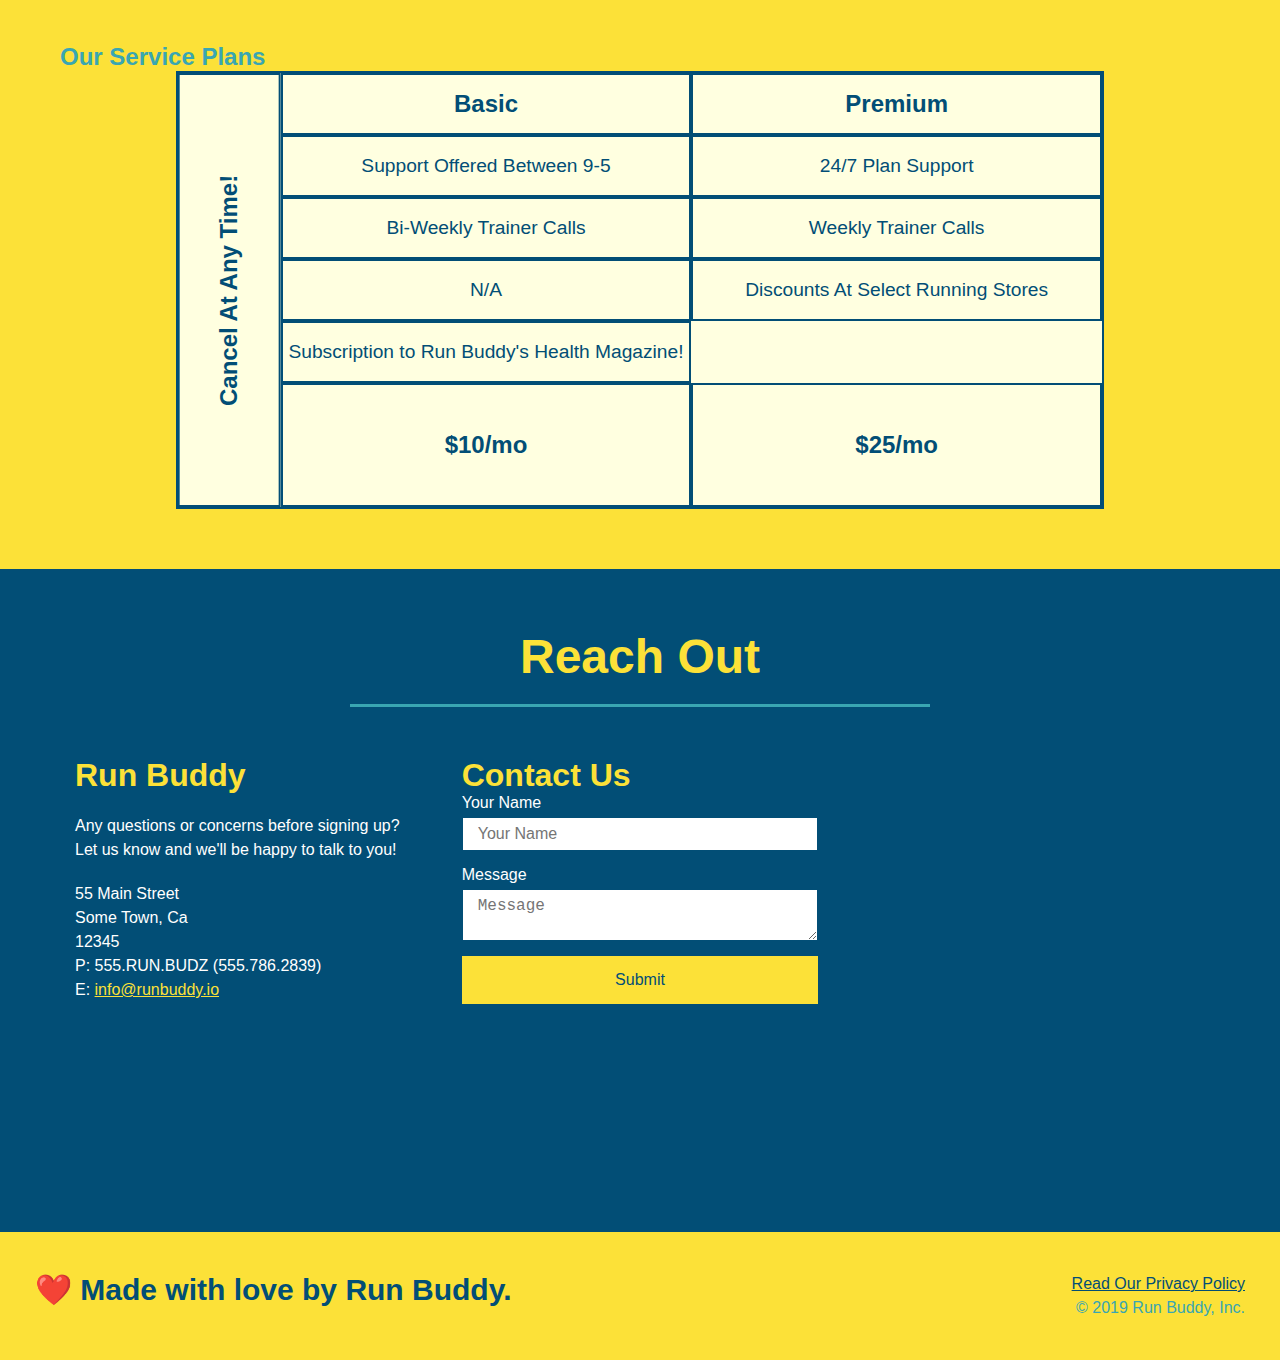
==== commit 01b23c77: "added service table comparison" ====
--- a/index.html
+++ b/index.html
@@ -193,13 +193,64 @@
 
     <!-- "reach out" start -->
     <section id="service-plans" class="services">
-      <div class="service-grid-container">
-        <div class="service-grid-item box1">One</div>
-        <div class="service-grid-item box2">Two</div>
-        <div class="service-grid-item box3">Three</div>
-        <div class="service-grid-item box4">Four</div>
-        <div class="service-grid-item box5">Five</div>
-        <div class="service-grid-item box6">Six</div>
+      
+      <h2 class="section title secondary-border">
+        Our Service Plans
+      </h2>
+      <div class="service-grid-wrapper">
+        <div class="service-grid-container">
+          <!-- Headers -->
+          <div class="service-grid-item grid-head basic">
+            Basic
+          </div>
+          <div class="service-grid-item grid-head premium">
+            Premium
+          </div>
+
+          <!-- Body -->
+          <div class="service-grid-item basic">
+            Support Offered Between 9-5
+          </div>
+
+          <div class="service-grid-item premium">
+            24/7 Plan Support
+          </div>
+
+          <div class="service-grid-item basic">
+            Bi-Weekly Trainer Calls
+          </div>
+
+          <div class="service-grid-item premium">
+            Weekly Trainer Calls
+          </div>
+
+          <div class="service-grid-item basic">
+            N/A
+          </div>
+
+          <div class="service-grid-item premium">
+            Discounts At Select Running Stores
+          </div>
+
+          <div class="service-grid-item">
+            Subscription to Run Buddy's Health Magazine!
+          </div>
+
+          <div class="service-grid-item grid-price basic">
+            $10/mo
+          </div>
+
+          <div class="service-grid-item grid-price premium">
+            $25/mo
+          </div>
+
+          <div class="service-grid-item cancel">
+            Cancel At Any Time!
+</div>
+
+      
+        </div> <!-- div service-grid-container -->
+      </div> <!-- div service-grid-wrapper -->
       </div>
     </section>
     <section id="reach-out" class="contact">
--- a/assets/css/style.css
+++ b/assets/css/style.css
@@ -280,38 +280,54 @@
 }
 /* TRAINER STYLES END */
 
+/* SERVICE STYLES BEGIN */
+.services {
+  background: #fce138; 
+}
+
+.service-grid-wrapper {
+  display: flex;
+  width: 100%;
+  justify-content: center;
+}
+
 .service-grid-container {
-  max-width: 940px;
-  margin: 0 auto;
+  background: lightyellow;
+  width: 80%;
   display: grid;
-  grid-template-columns: repeat(3, 1fr);
-  grid-template-rows: repeat(3, 100px);
-  grid-gap: 10px;
+  /* repeat(iterator, size) */
+  grid-template-columns: 1fr repeat(2, 4fr);
+  grid-template-rows: repeat(5, 1fr) 2fr;
+  border: 2px solid #024e76;
+  color:  #024e76;
+  font-size: 1.2rem;
+ 
 }
 .service-grid-item {
-  background-color: orange;
-  border: solid;
-  padding: 1em;
-  color: black;
-}
-
-.box1 {
-  grid-column-start: 1;
-  grid-column-end: 2;
-  grid-row-start: 1;
-  grid-row-end: 3;
-}
-
-.box2 {
-  grid-column: 3/4;
-  grid-row: 1/-1;
-}
-
-.box3 {
-  grid-column: 2/ span2;
-  grid-row: 3/ span 1;
-}
-
+  padding: 15px 0;
+  border: 2px solid #024e76;
+  display: flex;
+  align-items: center;
+  justify-content: center;
+  text-align: center;
+}
+/* specific match */
+.service-grid-item.basic {
+  grid-column: 2 / span 1;
+}
+.service-grid-item.both {
+  grid-column: 2 / span 2;
+}
+.service-grid-item.cancel {
+  grid-row: 1 / -1;
+  writing-mode: vertical-lr;
+  grid-column: 1;
+  transform: rotate(180deg);
+}
+.grid-head, .grid-price, .service-grid-item.cancel {
+  font-size: 1.5rem;
+  font-weight: bold;
+}
 /* REACH OUT STYLES START */
 .contact {
   background: #024e76;
@@ -469,6 +485,24 @@
   .step-text {
     flex: 100%;  
   }
+
+  .service-grid-container {
+      grid-template-columns: 1fr 1fr;
+    }
+  
+  .service-grid-item.basic {
+      grid-column: 1;
+    }
+  .service-grid-item.both {
+      grid-column: 1 / -1;
+    }
+  .service-grid-item.cancel {
+      transform: none;
+      writing-mode: unset;
+      grid-column: 1 / -1;
+      grid-row: -1;
+    }
+  }  
 }
 
 /* MEDIA QUERY FOR MOBILE PHONES AND SMALLER */
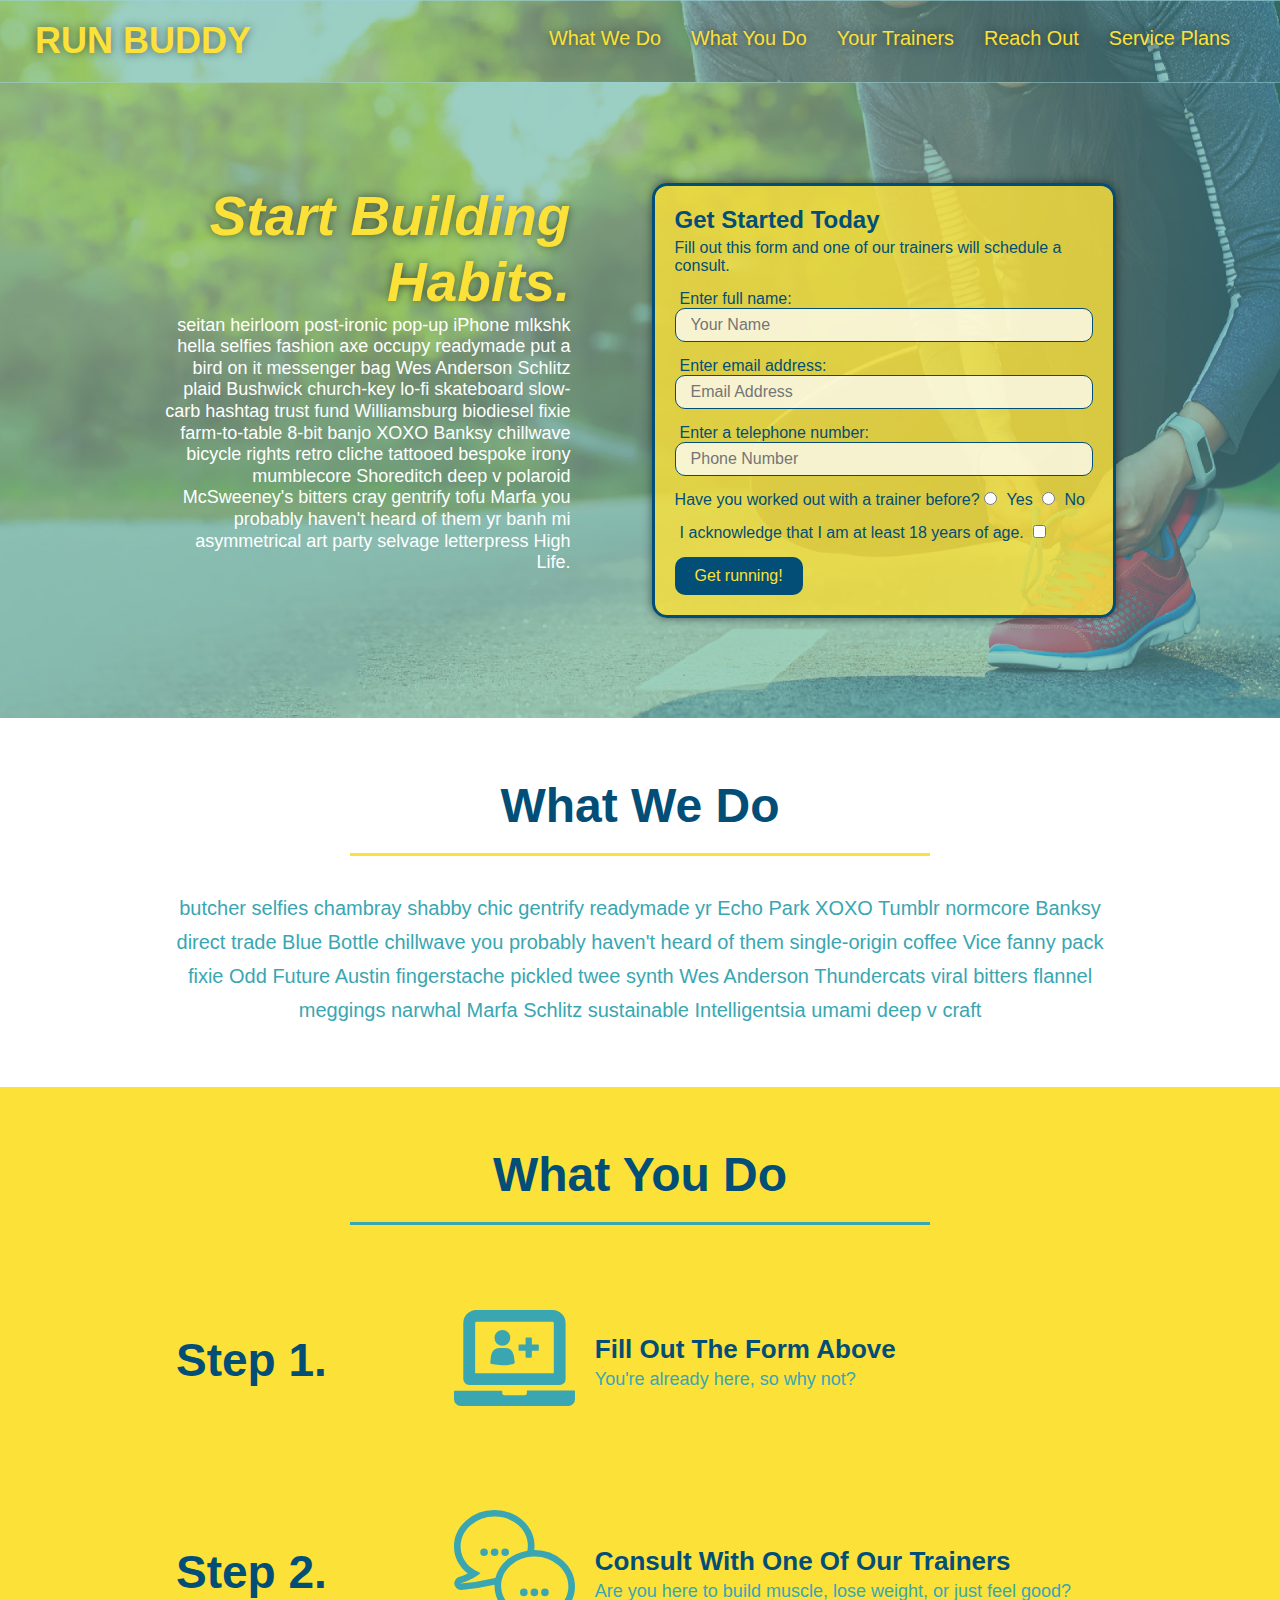
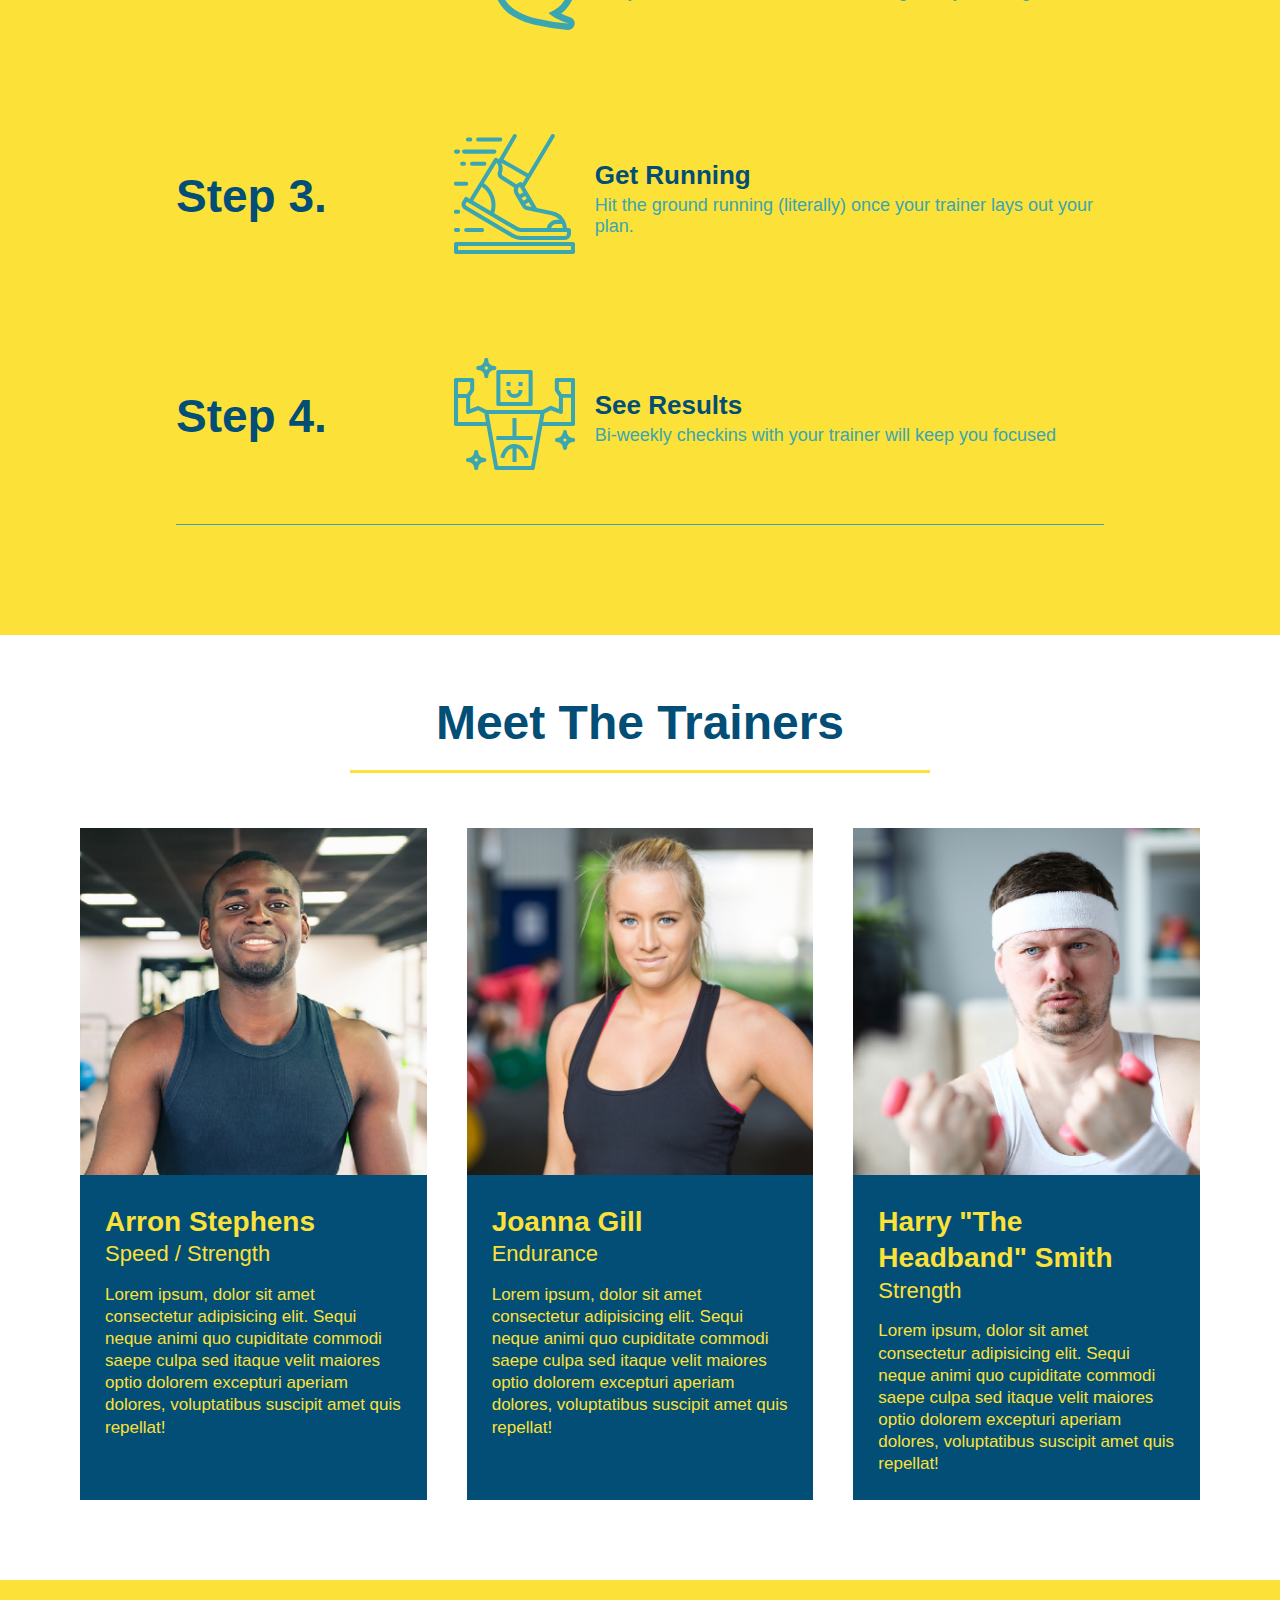
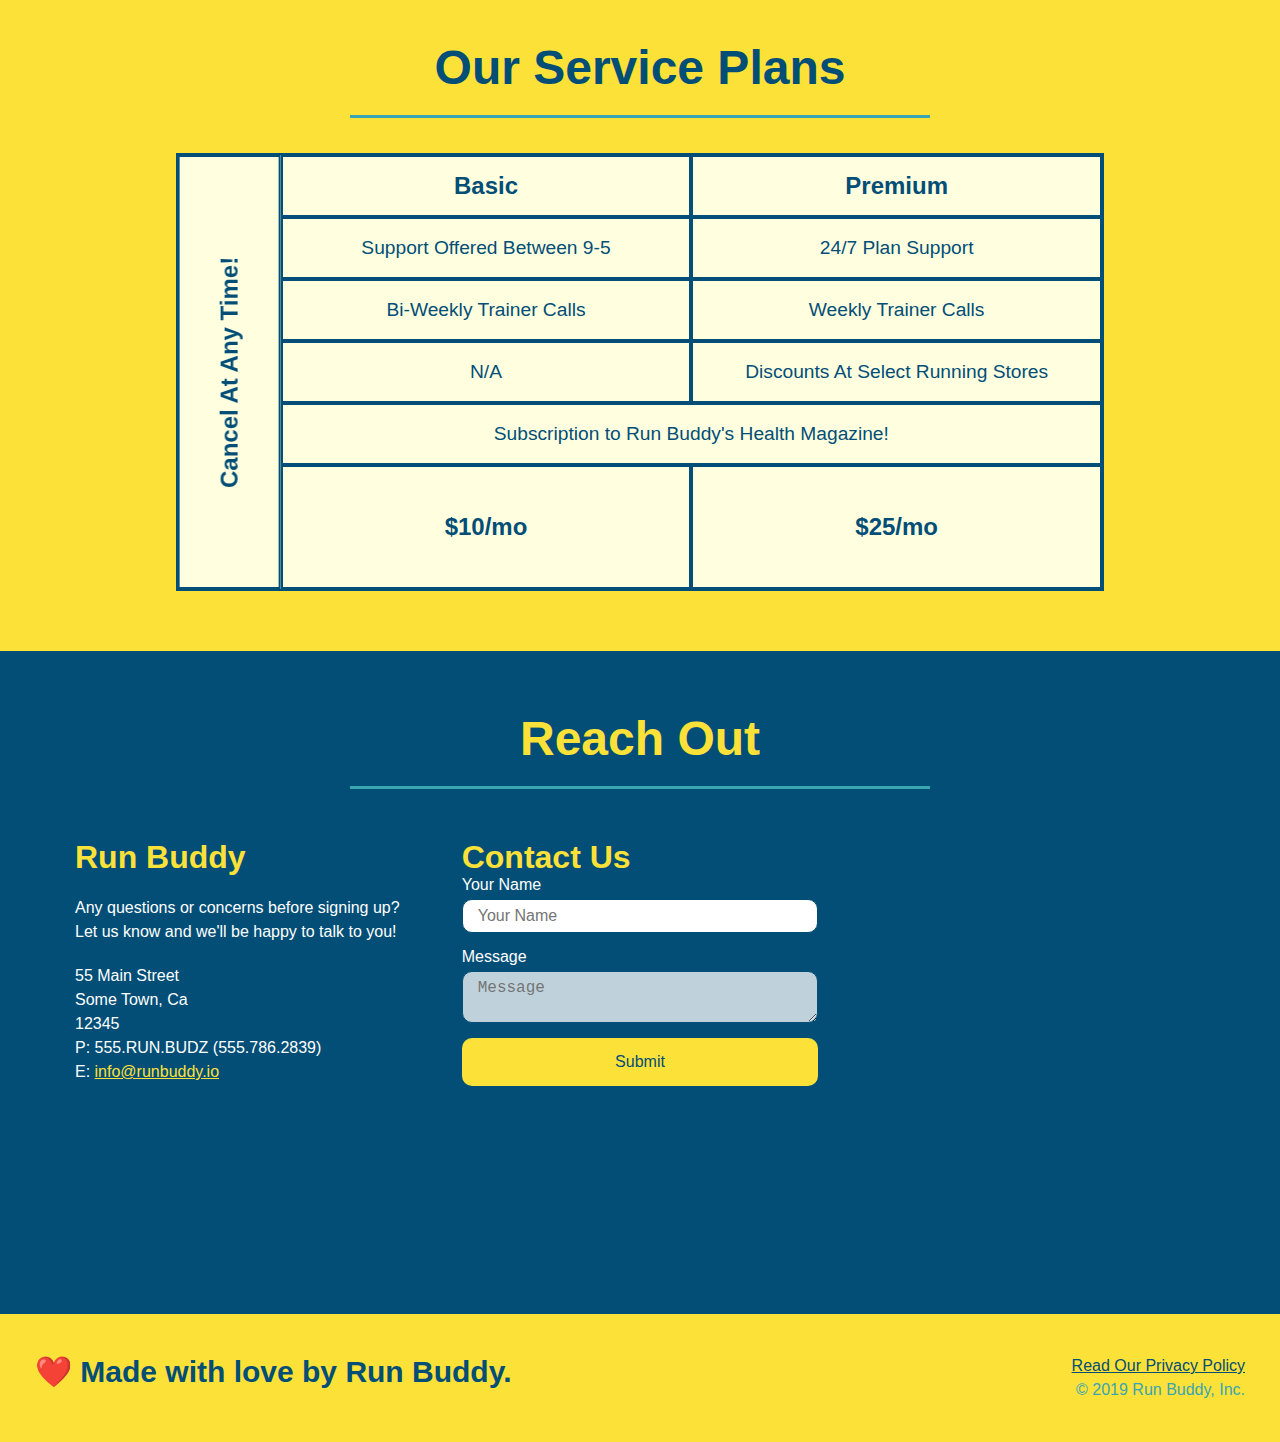
==== commit 3dddfe30: "adding pseudo" ====
--- a/index.html
+++ b/index.html
@@ -1,8 +1,8 @@
 <!DOCTYPE html>
 <html lang="en">
   <head>
+    <meta charset="UTF-8" />
     <meta name="viewport" content="width=device-width, initial-scale=1.0" />
-    <meta charset="UTF-8" />
     <link rel="stylesheet" href="./assets/css/style.css">
     <title>Run Buddy</title>
   </head>
@@ -24,12 +24,11 @@
             <a href="#your-trainers">Your Trainers</a>
           </li>
           <li>
-            <a href="#service-plan">Service Plans</a>
-          </li>
-          <li>
             <a href="#reach-out">Reach Out</a>
           </li>
-          
+          <li>
+            <a href="#service-plans">Service Plans</a>
+          </li>
         </ul>
       </nav>
     </header>
@@ -191,12 +190,12 @@
     </section>
     <!-- "meet the trainers" end -->
 
-    <!-- "reach out" start -->
+    <!-- service plans start -->
     <section id="service-plans" class="services">
-      
-      <h2 class="section title secondary-border">
+      <h2 class="section-title secondary-border">
         Our Service Plans
       </h2>
+
       <div class="service-grid-wrapper">
         <div class="service-grid-container">
           <!-- Headers -->
@@ -206,7 +205,6 @@
           <div class="service-grid-item grid-head premium">
             Premium
           </div>
-
           <!-- Body -->
           <div class="service-grid-item basic">
             Support Offered Between 9-5
@@ -232,7 +230,7 @@
             Discounts At Select Running Stores
           </div>
 
-          <div class="service-grid-item">
+          <div class="service-grid-item both">
             Subscription to Run Buddy's Health Magazine!
           </div>
 
@@ -246,13 +244,13 @@
 
           <div class="service-grid-item cancel">
             Cancel At Any Time!
-</div>
-
-      
+          </div>
         </div> <!-- div service-grid-container -->
       </div> <!-- div service-grid-wrapper -->
-      </div>
-    </section>
+    </section>
+    <!-- service plans end -->
+
+    <!-- "reach out" start -->
     <section id="reach-out" class="contact">
       <div class="flex-row">
         <h2 class="section-title secondary-border">
--- a/assets/css/style.css
+++ b/assets/css/style.css
@@ -18,6 +18,14 @@
   display: flex;
   justify-content: space-between;
   flex-wrap: wrap;
+  position: -webkit-sticky;
+  position: sticky;
+  top: 0;
+  background-image: url(../images/hero-bg.jpg);
+  background-size: cover;
+  background-position: center;
+  background-attachment: fixed;
+  background-position: 80%;
 }
 
 header h1 {
@@ -25,6 +33,7 @@
   margin: 0;
   font-size: 36px;
   color: #fce138;
+  text-shadow: 0 0 10px rgba(0, 0, 0, 0.5);
 }
 
 header a {
@@ -48,6 +57,14 @@
   padding: 10px 15px;
   font-weight: lighter;
   font-size: 1.55vw;
+  text-shadow: 0 0 10px rgba(0, 0, 0, 0.5);
+}
+
+header nav ul li a:hover {
+  background: #fce138;
+  color: #024e76;
+  border-radius: 15px;
+  text-shadow: none;
 }
 
 /* HEADER / NAVBAR STYLES END */
@@ -109,15 +126,18 @@
   font-style: italic;
   font-size: 55px;
   color: #fce138;
+  text-shadow: 0 0 10px rgba(0, 0, 0, 0.5);
 }
 
 .hero-form {
   border: 3px solid #024e76;
-  background-color: #fce138;
+  background-color: rgba(252, 225, 56, .8);
   padding: 20px;
   color: #024e76;
   width: 40%;
   margin: 3.5%;
+  box-shadow: 0 0 10px rgba(0, 0, 0, 0.5);
+  border-radius: 15px;
 }
 
 .hero-form h3 {
@@ -136,6 +156,13 @@
   color: #024e76;
   width: 100%;
   margin-bottom: 15px; 
+  border-radius: 10px;
+  background-color: rgba(255, 255, 255, .75);
+}
+
+.form-input:focus {
+  background-color: rgba(255, 255, 255, 1);
+  outline: none;
 }
 
 .hero-form label {
@@ -148,7 +175,12 @@
   border: none;
   padding: 10px 20px;
   font-size: 16px;
+  border-radius: 10px;
 } 
+
+.hero-form button:hover {
+  background-color: #39a6b2;
+}
 /* HERO STYLES END */
 
 
@@ -194,11 +226,13 @@
   margin: 50px auto;
   padding-bottom: 50px;
   width: 80%;
-  border-bottom: 1px solid #39a6b2;
   display: flex;
   flex-wrap: wrap;
   align-items: center;
   justify-content: space-between;
+}
+.step:last-child {
+  border-bottom: 1px solid #39a6b2;
 }
 
 .step h3 {
@@ -280,7 +314,7 @@
 }
 /* TRAINER STYLES END */
 
-/* SERVICE STYLES BEGIN */
+/* SERVICE STYLES START */
 .services {
   background: #fce138; 
 }
@@ -301,8 +335,8 @@
   border: 2px solid #024e76;
   color:  #024e76;
   font-size: 1.2rem;
- 
-}
+}
+
 .service-grid-item {
   padding: 15px 0;
   border: 2px solid #024e76;
@@ -311,23 +345,28 @@
   justify-content: center;
   text-align: center;
 }
-/* specific match */
+
 .service-grid-item.basic {
   grid-column: 2 / span 1;
 }
+
 .service-grid-item.both {
   grid-column: 2 / span 2;
 }
+
 .service-grid-item.cancel {
-  grid-row: 1 / -1;
   writing-mode: vertical-lr;
   grid-column: 1;
+  grid-row: 1 / -1;
   transform: rotate(180deg);
 }
+
 .grid-head, .grid-price, .service-grid-item.cancel {
   font-size: 1.5rem;
   font-weight: bold;
 }
+/* SERVICE STYLES END */
+
 /* REACH OUT STYLES START */
 .contact {
   background: #024e76;
@@ -377,6 +416,13 @@
   width: 100%;
   margin-bottom: 15px;
   margin-top: 5px;
+  border-radius: 10px;
+  background-color: rgba(255, 255, 255, .75);
+}
+
+.contact-form input, .contact-form textarea:focus {
+  background-color: rgba(255, 255, 255, 1);
+  outline: none;
 }
 
 .contact-form button {
@@ -387,6 +433,12 @@
   text-align: center;
   padding: 15px 0;
   font-size: 16px;
+  border-radius: 10px
+}
+
+.contact-form button:hover {
+  color:#fce138;
+  background: #39a6b2;
 }
 
 .contact-info a {
@@ -409,11 +461,12 @@
   display: flex;
 }
 
-/*MEDIA QURRY FOR SMALLER DESKTOP SCREENS AND SMALLER */
+/* MEDIA QUERY FOR SMALLER DESKTOP SCREENS AND SMALLER */
 @media screen and (max-width: 980px) {
   header {
     padding-bottom: 0;
     justify-content: center;
+    position: relative;
   }
 
   header h1 {
@@ -435,8 +488,8 @@
     text-align: center;
     width: 100%;
   }
-  
-  hero-cta, .hero-form {
+
+  .hero-cta, .hero-form {
     width: 100%;
   }
   
@@ -457,13 +510,12 @@
   }
 }
 
-
-
 /* MEDIA QUERY FOR TABLETS AND SMALLER */
 @media screen and (max-width: 768px) {
   section {
-    padding: 30px 15px
-  }
+    padding: 30px 15px;
+  }
+
   .step h3 {
     flex: 1 100%;
     text-align: center;
@@ -485,24 +537,25 @@
   .step-text {
     flex: 100%;  
   }
-
+  
   .service-grid-container {
-      grid-template-columns: 1fr 1fr;
-    }
-  
+    grid-template-columns: 1fr 1fr;
+  }
+
   .service-grid-item.basic {
-      grid-column: 1;
-    }
+    grid-column: 1;
+  }
+
   .service-grid-item.both {
-      grid-column: 1 / -1;
-    }
+    grid-column: 1 / -1;
+  }
+
   .service-grid-item.cancel {
-      transform: none;
-      writing-mode: unset;
-      grid-column: 1 / -1;
-      grid-row: -1;
-    }
-  }  
+    transform: none;
+    writing-mode: unset;
+    grid-column: 1 / -1;
+    grid-row: -1;
+  }
 }
 
 /* MEDIA QUERY FOR MOBILE PHONES AND SMALLER */
@@ -530,7 +583,8 @@
   .contact-info > * {
     flex: 0 100%;
   }
+
   .contact-form {
     order: 3;
   }
-}
+}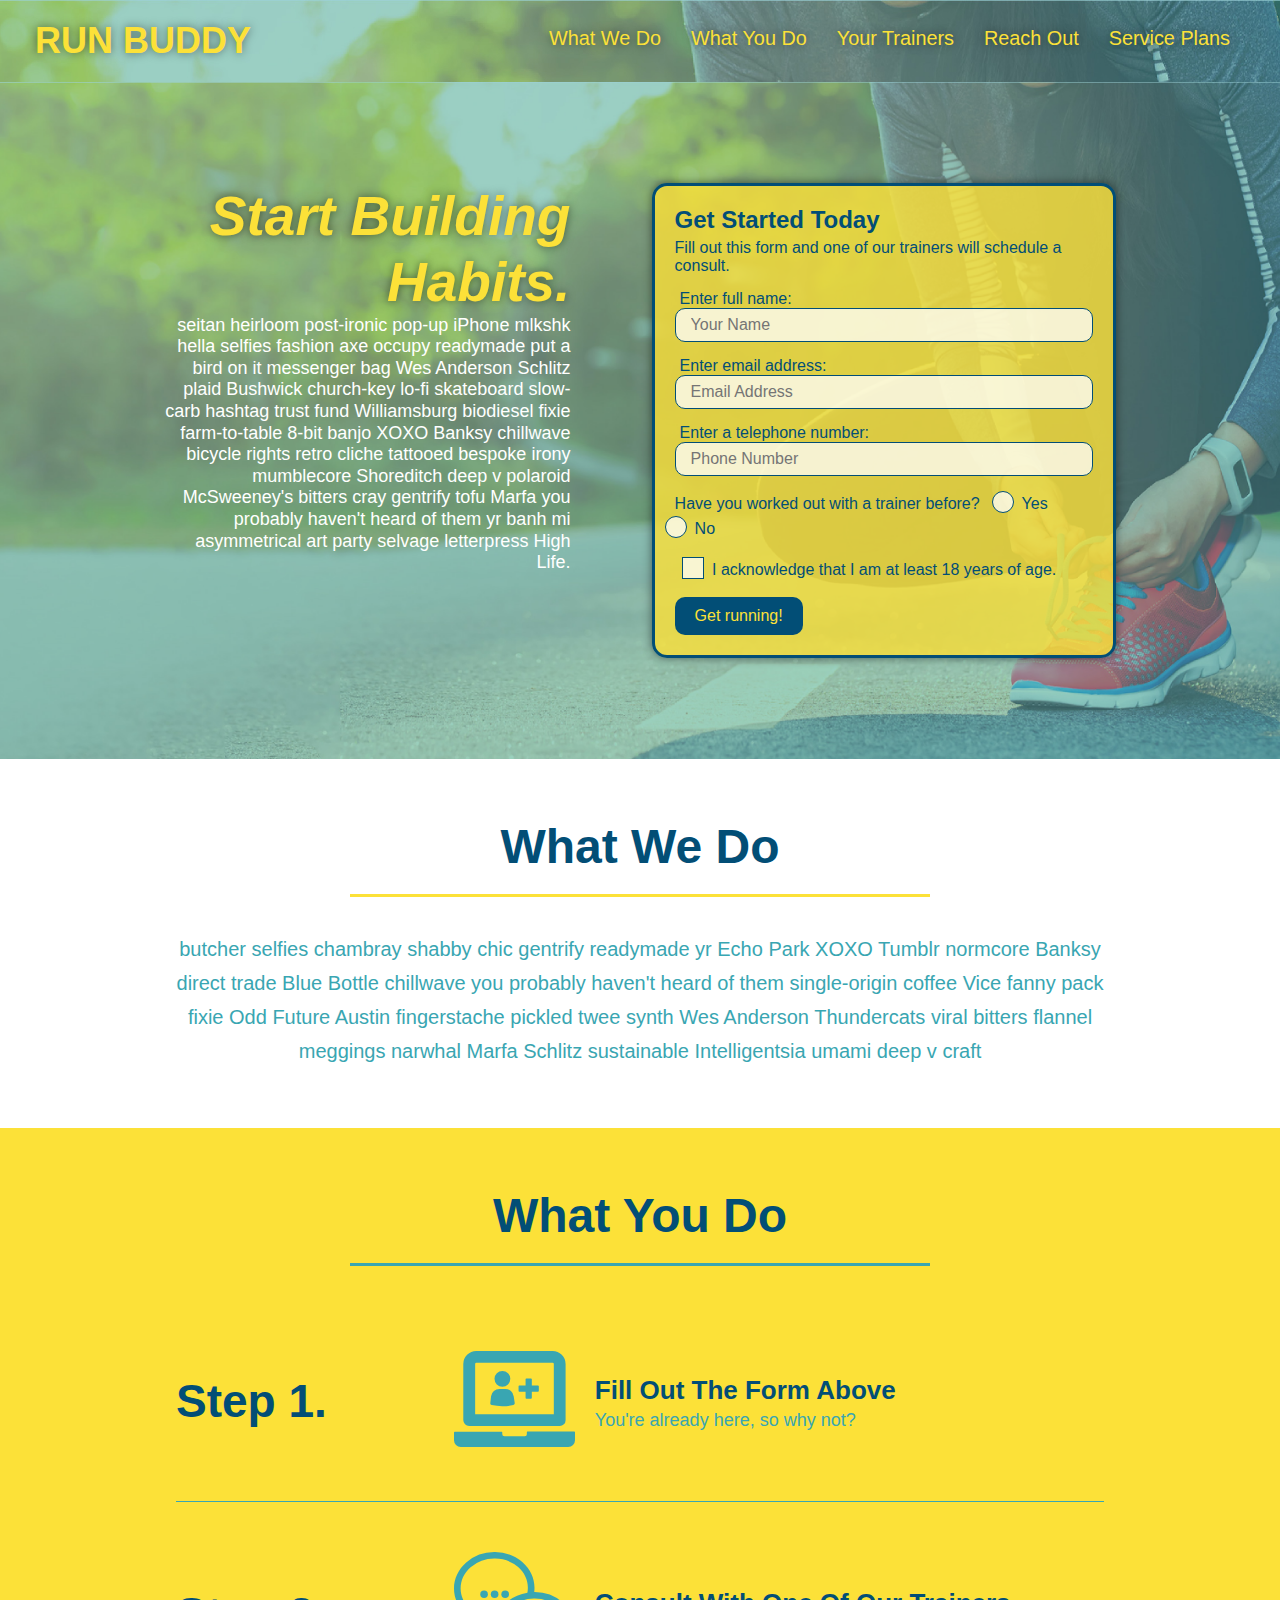
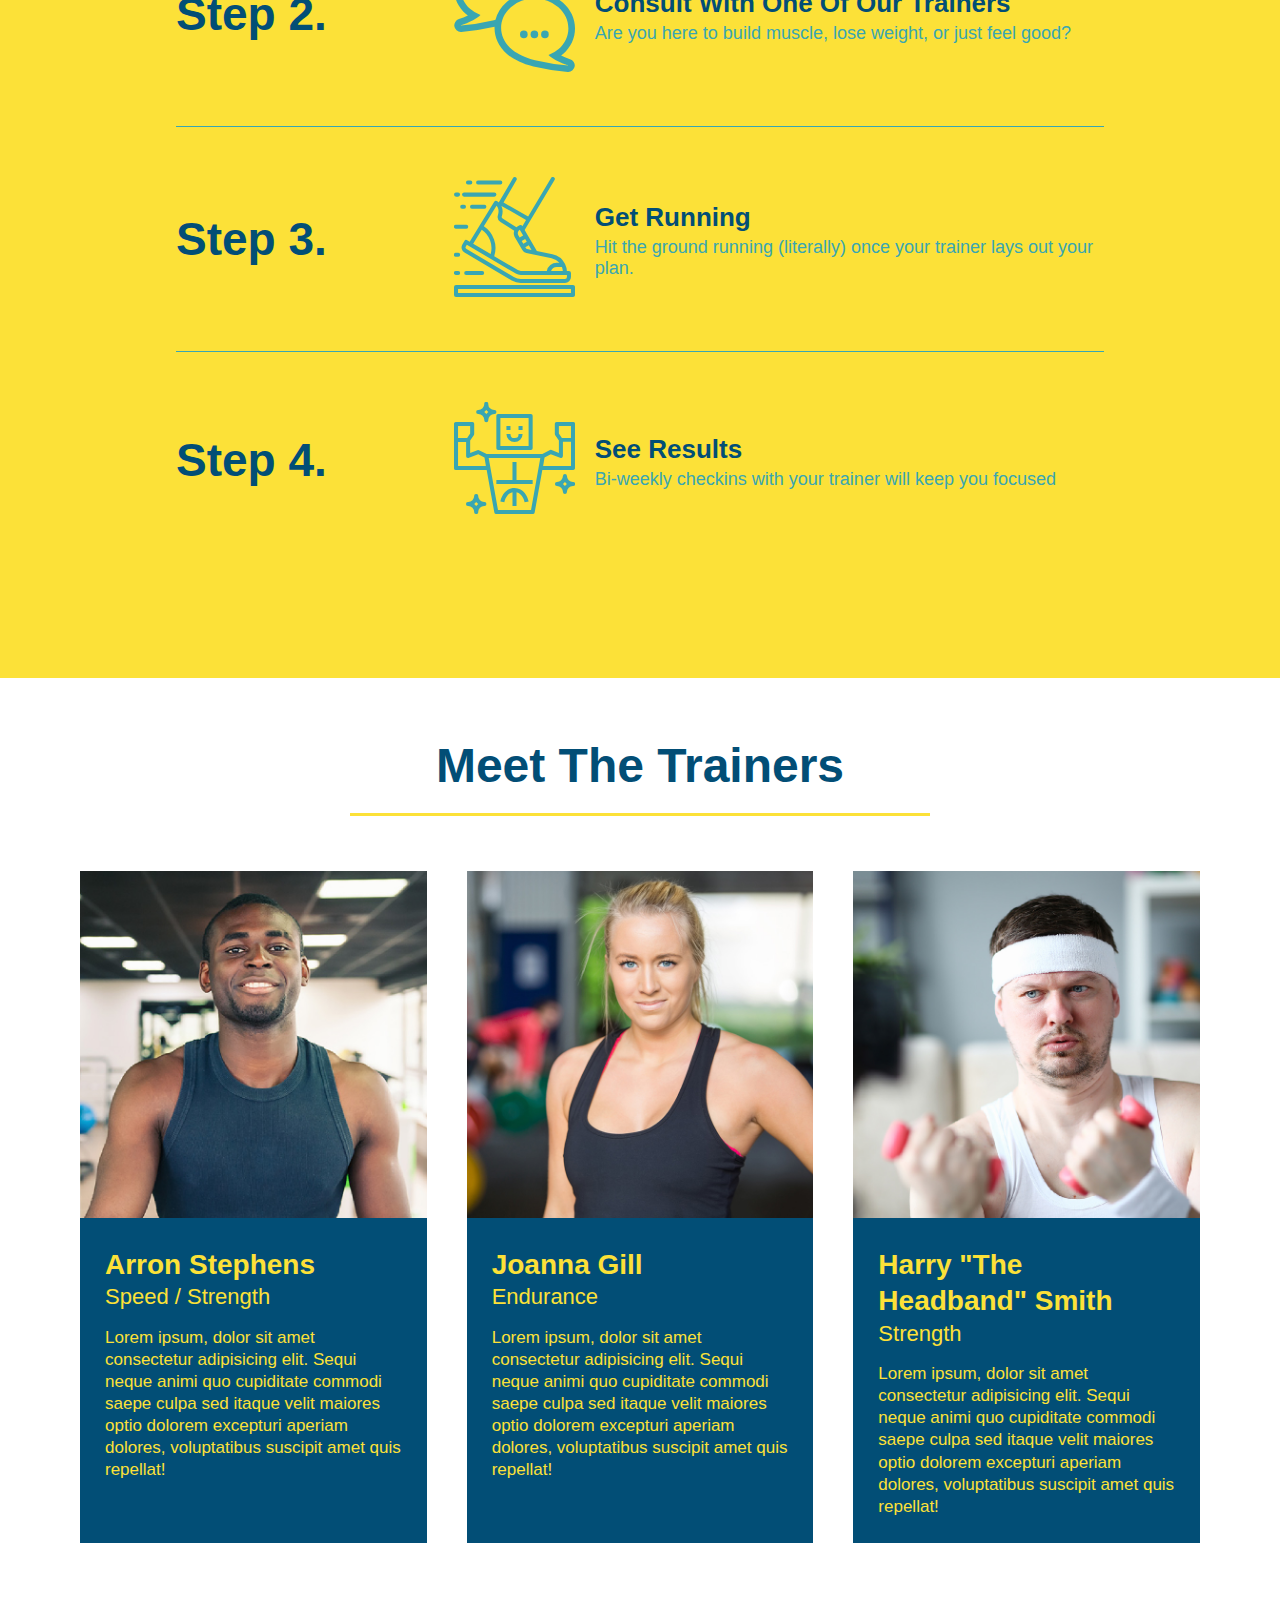
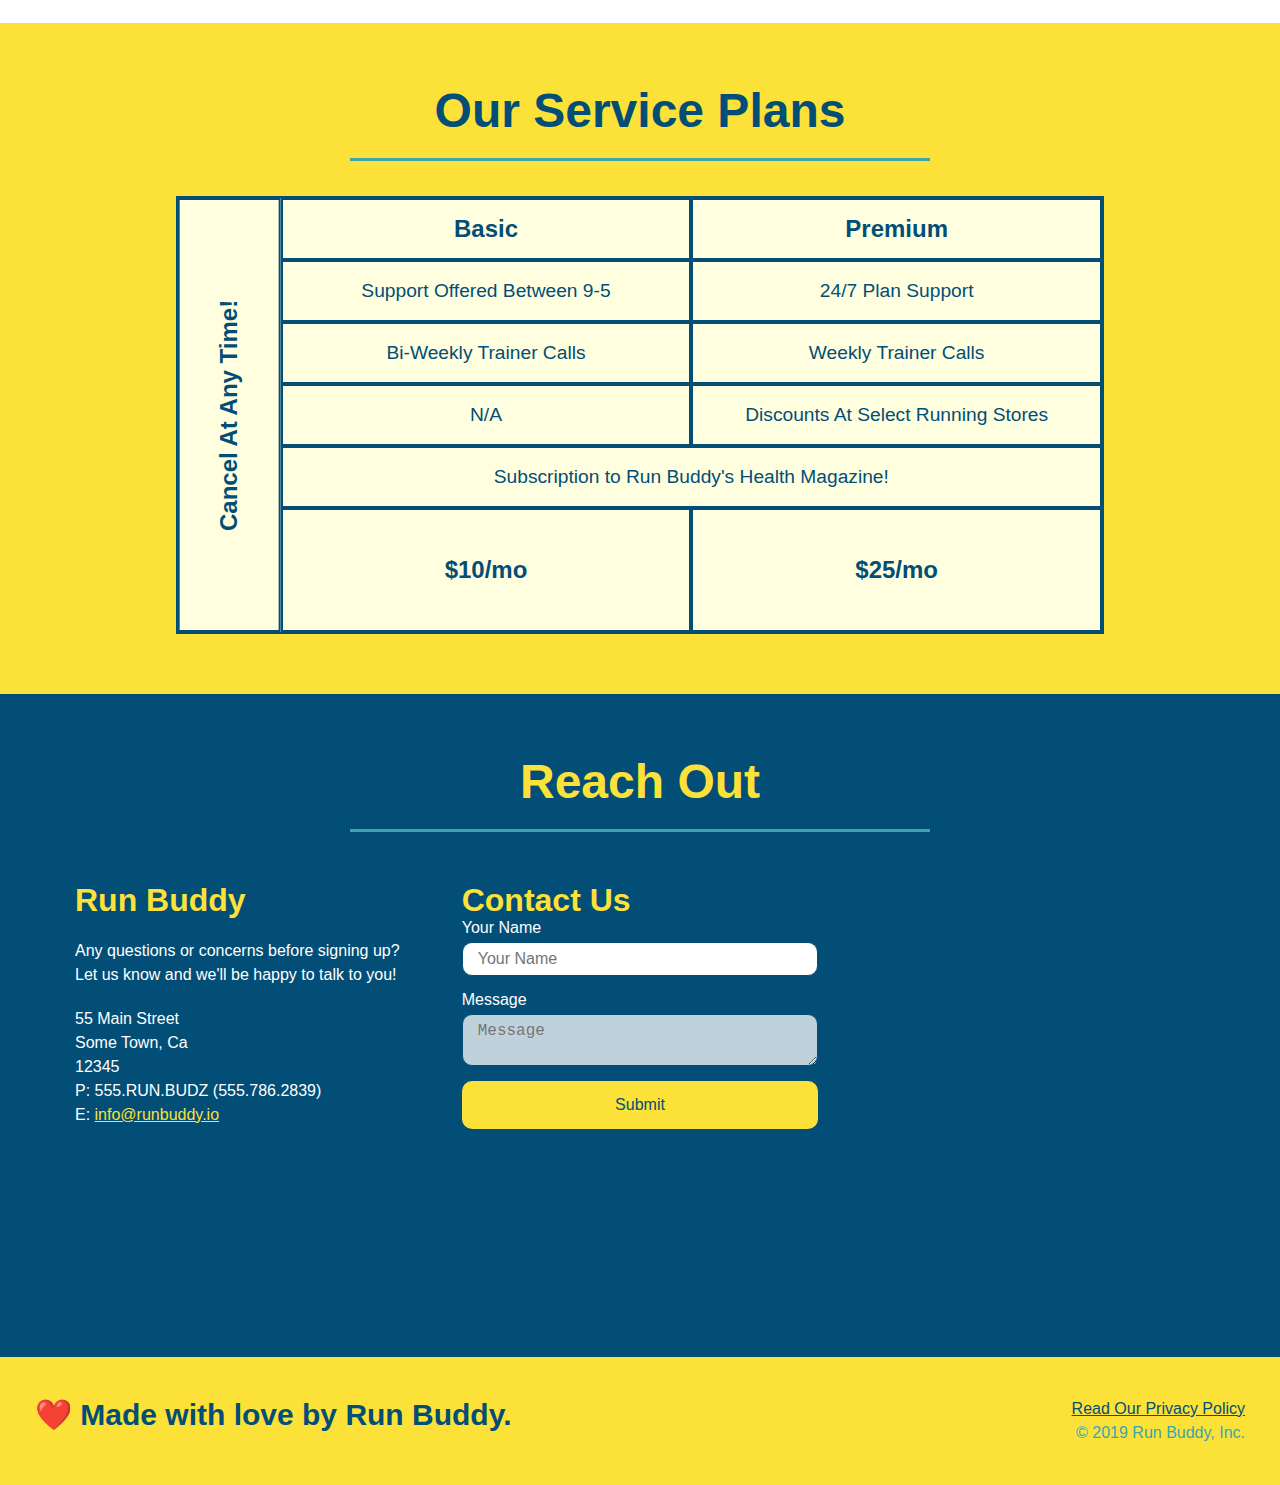
==== commit 78bd046b: "final css touches" ====
--- a/index.html
+++ b/index.html
@@ -59,16 +59,20 @@
           <input type="tel" placeholder="Phone Number" name="phone" id="phone" class="form-input" />
           <p>
             Have you worked out with a trainer before? 
-            <input type="radio" name="trainer-confirm" id="trainer-yes" />
-            <label for="trainer-yes">Yes</label>
-            <input type="radio" name="trainer-confirm" id="trainer-no"/>
-            <label for="trainer-no">No</label>
+            <span class="radio-wrapper">
+              <input type="radio" name="trainer-confirm" id="trainer-yes" />
+              <label for="trainer-yes">Yes</label>
+            </span>
+            <span class="radio-wrapper">
+              <input type="radio" name="trainer-confirm" id="trainer-no" />
+              <label for="trainer-no">No</label>
+            </span>
           </p>
           <p>
-            <label for="checkbox">
-              I acknowledge that I am at least 18 years of age.
-            </label>
-            <input type="checkbox" name="checkpoint1" id="checkbox" />
+            <span class="checkbox-wrapper">
+              <input type="checkbox" name="age-confirm" id="checkbox" />
+              <label for="checkbox">I acknowledge that I am at least 18 years of age.</label>
+            </span>
           </p>
           <button type="submit">
             Get running!
--- a/assets/css/style.css
+++ b/assets/css/style.css
@@ -4,8 +4,14 @@
   padding: 0;
 }
 
+:root {
+  --primary-color: #fce138;
+  --secondary-color: #024e76;
+  --tertiary-color: #39a6b2;
+}
+
 body {
-  color: #39a6b2;
+  color: var(--tertiary-color);
   font-family: Helvetica, Arial, sans-serif;
 }
 
@@ -14,7 +20,7 @@
 
 header {
   padding: 20px 35px;
-  background-color: #39a6b2;
+  background-color: var(--tertiary-color);
   display: flex;
   justify-content: space-between;
   flex-wrap: wrap;
@@ -26,19 +32,20 @@
   background-position: center;
   background-attachment: fixed;
   background-position: 80%;
+  z-index: 9999;
 }
 
 header h1 {
   font-weight: bold;
   margin: 0;
   font-size: 36px;
-  color: #fce138;
+  color: var(--primary-color);
   text-shadow: 0 0 10px rgba(0, 0, 0, 0.5);
 }
 
 header a {
   text-decoration: none;
-  color: #fce138;
+  color: var(--primary-color);
 }
 
 header nav {
@@ -61,8 +68,8 @@
 }
 
 header nav ul li a:hover {
-  background: #fce138;
-  color: #024e76;
+  background: var(--primary-color);
+  color: var(--secondary-color);
   border-radius: 15px;
   text-shadow: none;
 }
@@ -73,7 +80,7 @@
 
 /* FOOTER STYLES START */
 footer {
-  background: #fce138;
+  background: var(--primary-color);
   padding: 40px 35px;
   display: flex;
   justify-content: space-between;
@@ -82,7 +89,7 @@
 }
 
 footer h2 {
-  color: #024e76;
+  color: var(--secondary-color);
   font-size: 30px;
   margin: 0;
 }
@@ -93,7 +100,7 @@
 }
 
 footer a {
-  color: #024e76;
+  color: var(--secondary-color);
 }
 /* END FOOTER STYLES */
 
@@ -125,15 +132,15 @@
 .hero-cta h2 {
   font-style: italic;
   font-size: 55px;
-  color: #fce138;
+  color: var(--primary-color);
   text-shadow: 0 0 10px rgba(0, 0, 0, 0.5);
 }
 
 .hero-form {
-  border: 3px solid #024e76;
+  border: 3px solid var(--secondary-color);
   background-color: rgba(252, 225, 56, .8);
   padding: 20px;
-  color: #024e76;
+  color: var(--secondary-color);
   width: 40%;
   margin: 3.5%;
   box-shadow: 0 0 10px rgba(0, 0, 0, 0.5);
@@ -149,11 +156,11 @@
 }
 
 .form-input {
-  border: 1px solid #024e76;
+  border: 1px solid var(--secondary-color);
   display: block;
   padding: 7px 15px;
   font-size: 16px;
-  color: #024e76;
+  color: var(--secondary-color);
   width: 100%;
   margin-bottom: 15px; 
   border-radius: 10px;
@@ -170,8 +177,8 @@
 }
 
 .hero-form button {
-  color: #fce138;
-  background-color: #024e76;
+  color: var(--primary-color);
+  background-color: var(--secondary-color);
   border: none;
   padding: 10px 20px;
   font-size: 16px;
@@ -179,7 +186,67 @@
 } 
 
 .hero-form button:hover {
-  background-color: #39a6b2;
+  background-color: var(--tertiary-color);
+}
+
+.checkbox-wrapper input, .radio-wrapper input {
+  opacity: 0;
+}
+
+.checkbox-wrapper label, .radio-wrapper label {
+  position:relative;
+  left: 10px;
+  margin: 10px;
+  line-height: 1.6;
+}
+
+.checkbox-wrapper label::before, .radio-wrapper label::before {
+  content: "";
+  height: 20px;
+  width: 20px;
+  background: rgba(255, 255, 255, .75);
+  border: 1px solid var(--secondary-color);
+  position: absolute;
+  top: -4px;
+  left: -30px
+}
+
+.radio-wrapper label::before {
+  border-radius: 50%;
+}
+
+.radio-wrapper label::after {
+  content: "";
+  width: 20px;
+  height: 20px;
+  border-radius: 50%;
+  background: var(--secondary-color);
+  position: absolute;
+  left: -29px;
+  top: -3px;
+  background-image: radial-gradient(circle, var(--tertiary-color), var(--secondary-color));
+}
+
+.checkbox-wrapper label::after {
+  content: "";
+  height: 6px;
+  width: 14px;
+  border-left: 2px solid var(--secondary-color);
+  border-bottom: 2px solid var(--secondary-color);
+  position: absolute;
+  left: -26px;
+  top: 1px;
+  transform: rotate(-58deg);
+}
+
+.checkbox-wrapper input + label::after, 
+.radio-wrapper input + label::after {
+  content: none;
+}
+
+.checkbox-wrapper input:checked + label::after,
+.radio-wrapper input:checked + label::after {
+content:"";
 }
 /* HERO STYLES END */
 
@@ -188,7 +255,7 @@
 .section-title {
   font-size: 48px;
   border-bottom: 3px solid;
-  color: #024e76;
+  color: var(--secondary-color);
   padding-bottom: 20px;
   text-align: center;
   margin: 0 auto 35px auto;
@@ -196,11 +263,11 @@
 }
 
 .primary-border {
-  border-color: #fce138;
+  border-color: var(--primary-color);
 }
 
 .secondary-border {
-  border-color: #39a6b2;
+  border-color: var(--tertiary-color);
 }
 /* SECTION TITLE STYLES END */
 
@@ -208,7 +275,7 @@
 
 .intro p {
   line-height: 1.7;
-  color: #39a6b2;
+  color: var(--tertiary-color);
   width: 80%;
   margin: 0 auto;
   font-size: 20px;
@@ -219,7 +286,7 @@
 
 /* WHAT YOU DO STYLES START */
 .steps { 
-  background: #fce138;
+  background: var(--primary-color);
 }
 
 .step {
@@ -230,13 +297,13 @@
   flex-wrap: wrap;
   align-items: center;
   justify-content: space-between;
+  border-bottom: 1px solid var(--tertiary-color);
 }
 .step:last-child {
-  border-bottom: 1px solid #39a6b2;
-}
-
+  border-bottom: none;
+}
 .step h3 {
-  color: #024e76;
+  color: var(--secondary-color);
   font-size: 46px;
   flex: 1 30%;
 }
@@ -262,14 +329,14 @@
 }
 
 .step-text p {
-  color: #39a6b2;
+  color: var(--tertiary-color);
   font-size: 18px;
 }
 
 .step-text h4 {
   font-size: 26px;
   line-height: 1.5;
-  color: #024e76;
+  color: var(--secondary-color);
 }
 
 /* WHAT YOU DO STYLES END */
@@ -286,8 +353,8 @@
 .trainer {
   margin: 20px;
   flex: 1;
-  background: #024e76;
-  color: #fce138;
+  background: var(--secondary-color);
+  color: var(--primary-color);
 }
 
 .trainer img {
@@ -316,7 +383,7 @@
 
 /* SERVICE STYLES START */
 .services {
-  background: #fce138; 
+  background: var(--primary-color); 
 }
 
 .service-grid-wrapper {
@@ -332,14 +399,14 @@
   /* repeat(iterator, size) */
   grid-template-columns: 1fr repeat(2, 4fr);
   grid-template-rows: repeat(5, 1fr) 2fr;
-  border: 2px solid #024e76;
-  color:  #024e76;
+  border: 2px solid var(--secondary-color);
+  color:  var(--secondary-color);
   font-size: 1.2rem;
 }
 
 .service-grid-item {
   padding: 15px 0;
-  border: 2px solid #024e76;
+  border: 2px solid var(--secondary-color);
   display: flex;
   align-items: center;
   justify-content: center;
@@ -369,11 +436,11 @@
 
 /* REACH OUT STYLES START */
 .contact {
-  background: #024e76;
+  background: var(--secondary-color);
 }
 
 .contact h2 {
-  color: #fce138;
+  color: var(--primary-color);
 }
 
 .contact-info {
@@ -396,7 +463,7 @@
 }
 
 .contact-info h3 {
-  color: #fce138;
+  color: var(--primary-color);
   font-size: 32px;
 }
 
@@ -408,11 +475,11 @@
 }
 
 .contact-form input, .contact-form textarea {
-  border: 1px solid #024e76;
+  border: 1px solid var(--secondary-color);
   display: block;
   padding: 7px 15px;
   font-size: 16px;
-  color: #024e76;
+  color: var(--secondary-color);
   width: 100%;
   margin-bottom: 15px;
   margin-top: 5px;
@@ -428,8 +495,8 @@
 .contact-form button {
   width: 100%;
   border: none;
-  background: #fce138;
-  color: #024e76;
+  background: var(--primary-color);
+  color: var(--secondary-color);
   text-align: center;
   padding: 15px 0;
   font-size: 16px;
@@ -437,12 +504,12 @@
 }
 
 .contact-form button:hover {
-  color:#fce138;
-  background: #39a6b2;
+  color:var(--primary-color);
+  background: var(--tertiary-color);
 }
 
 .contact-info a {
-  color: #fce138;
+  color: var(--primary-color);
 }
 
 
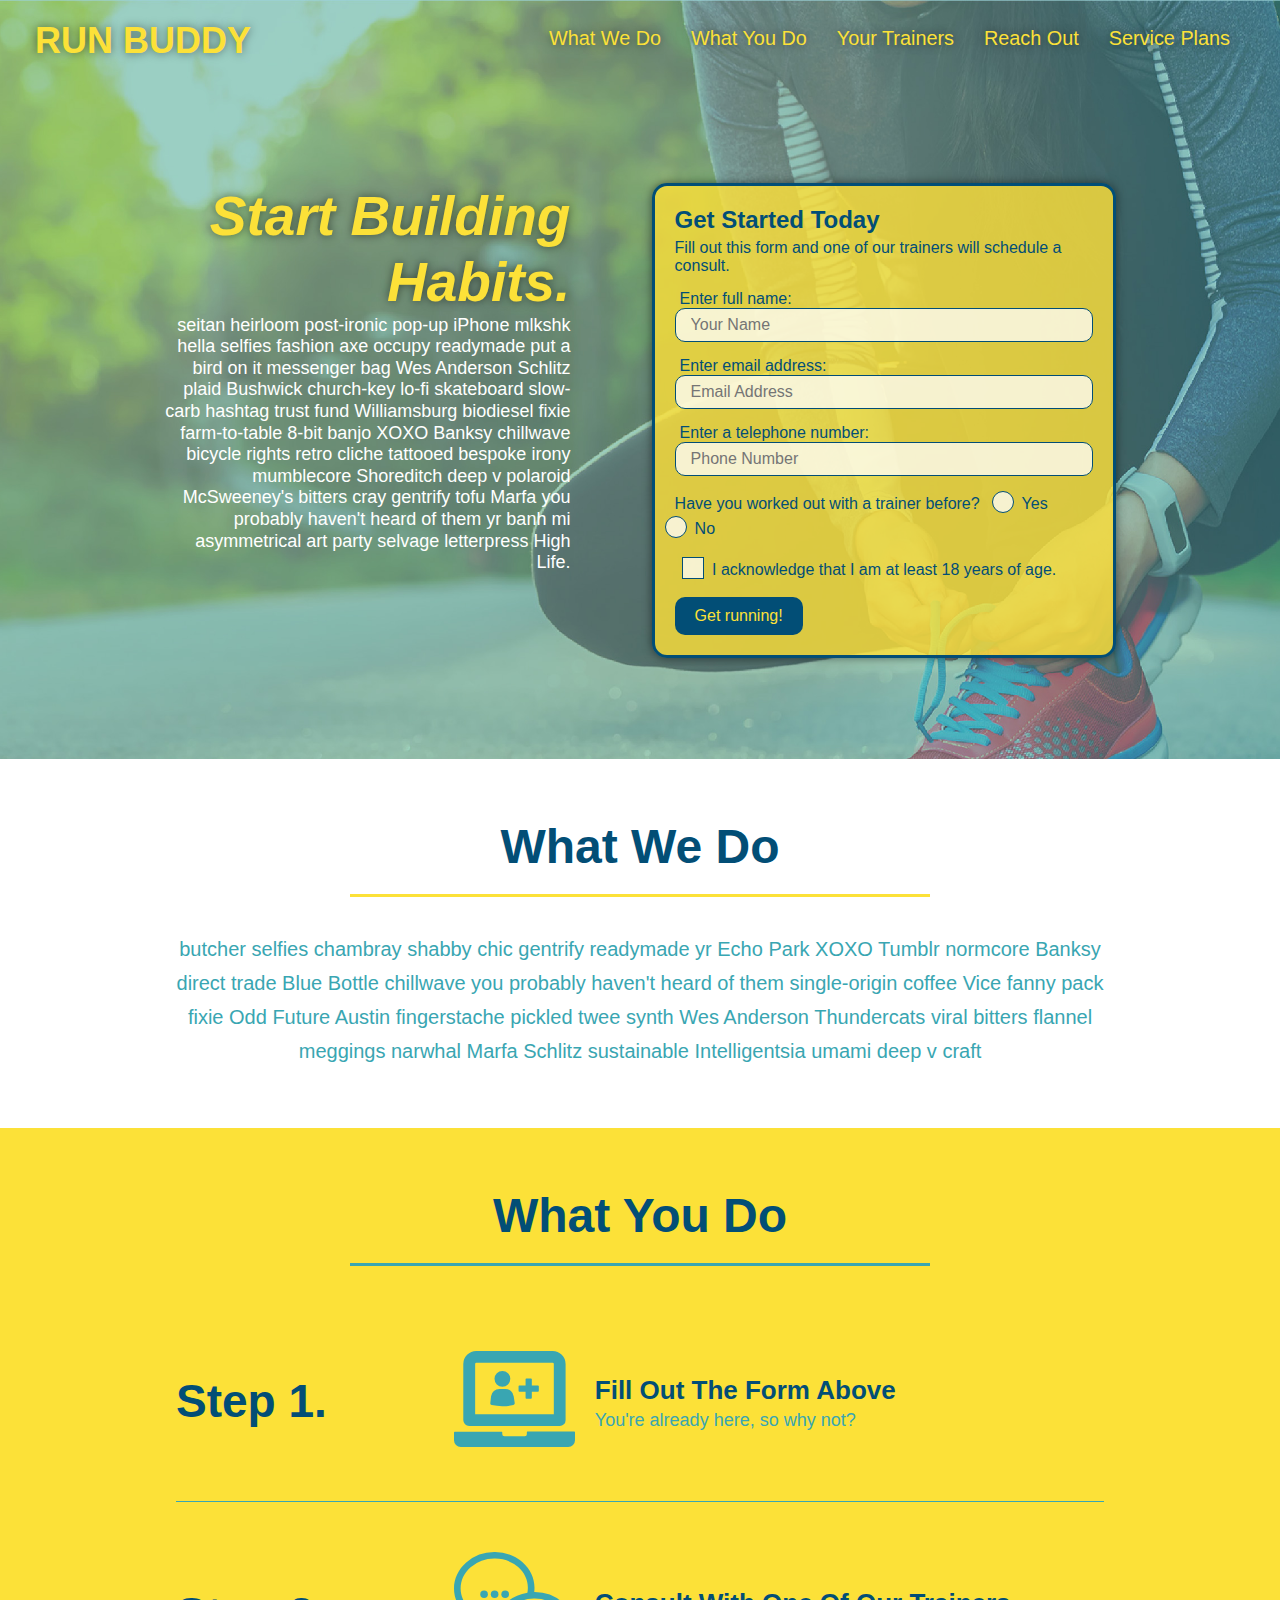
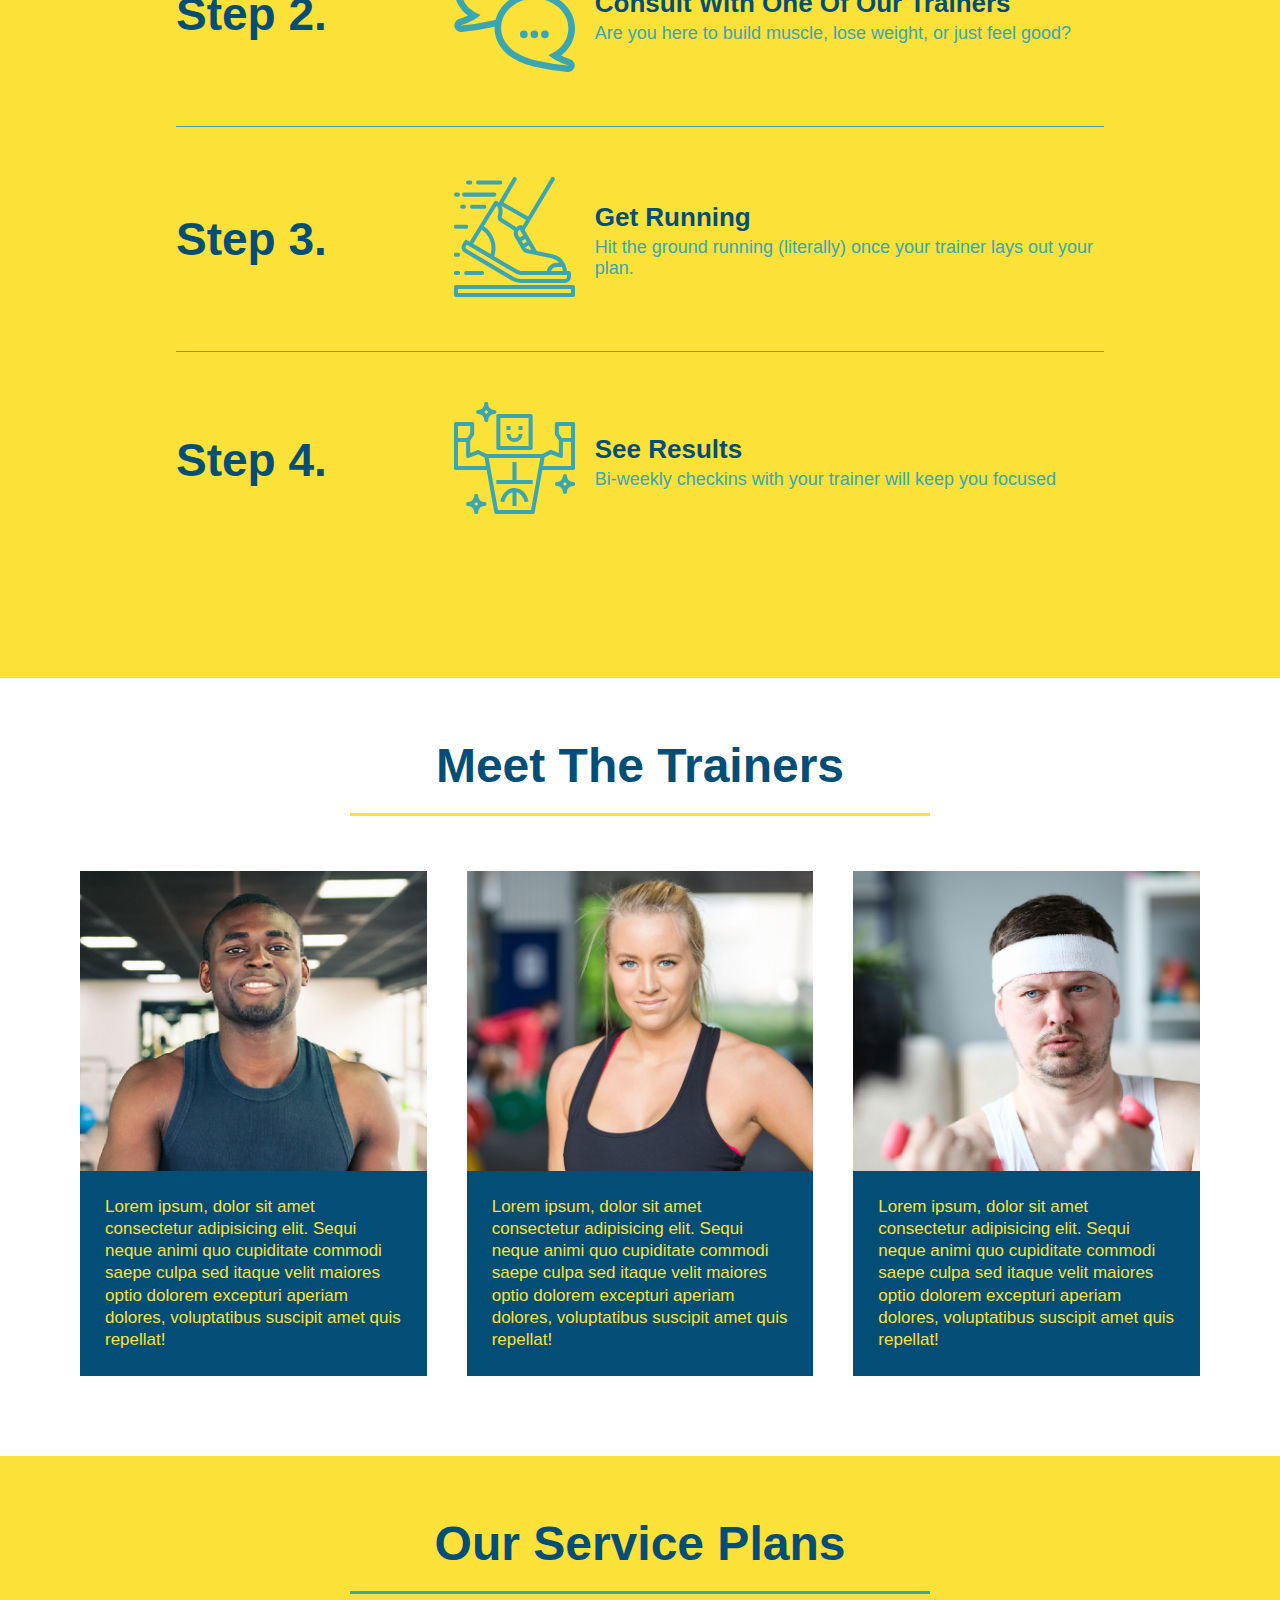
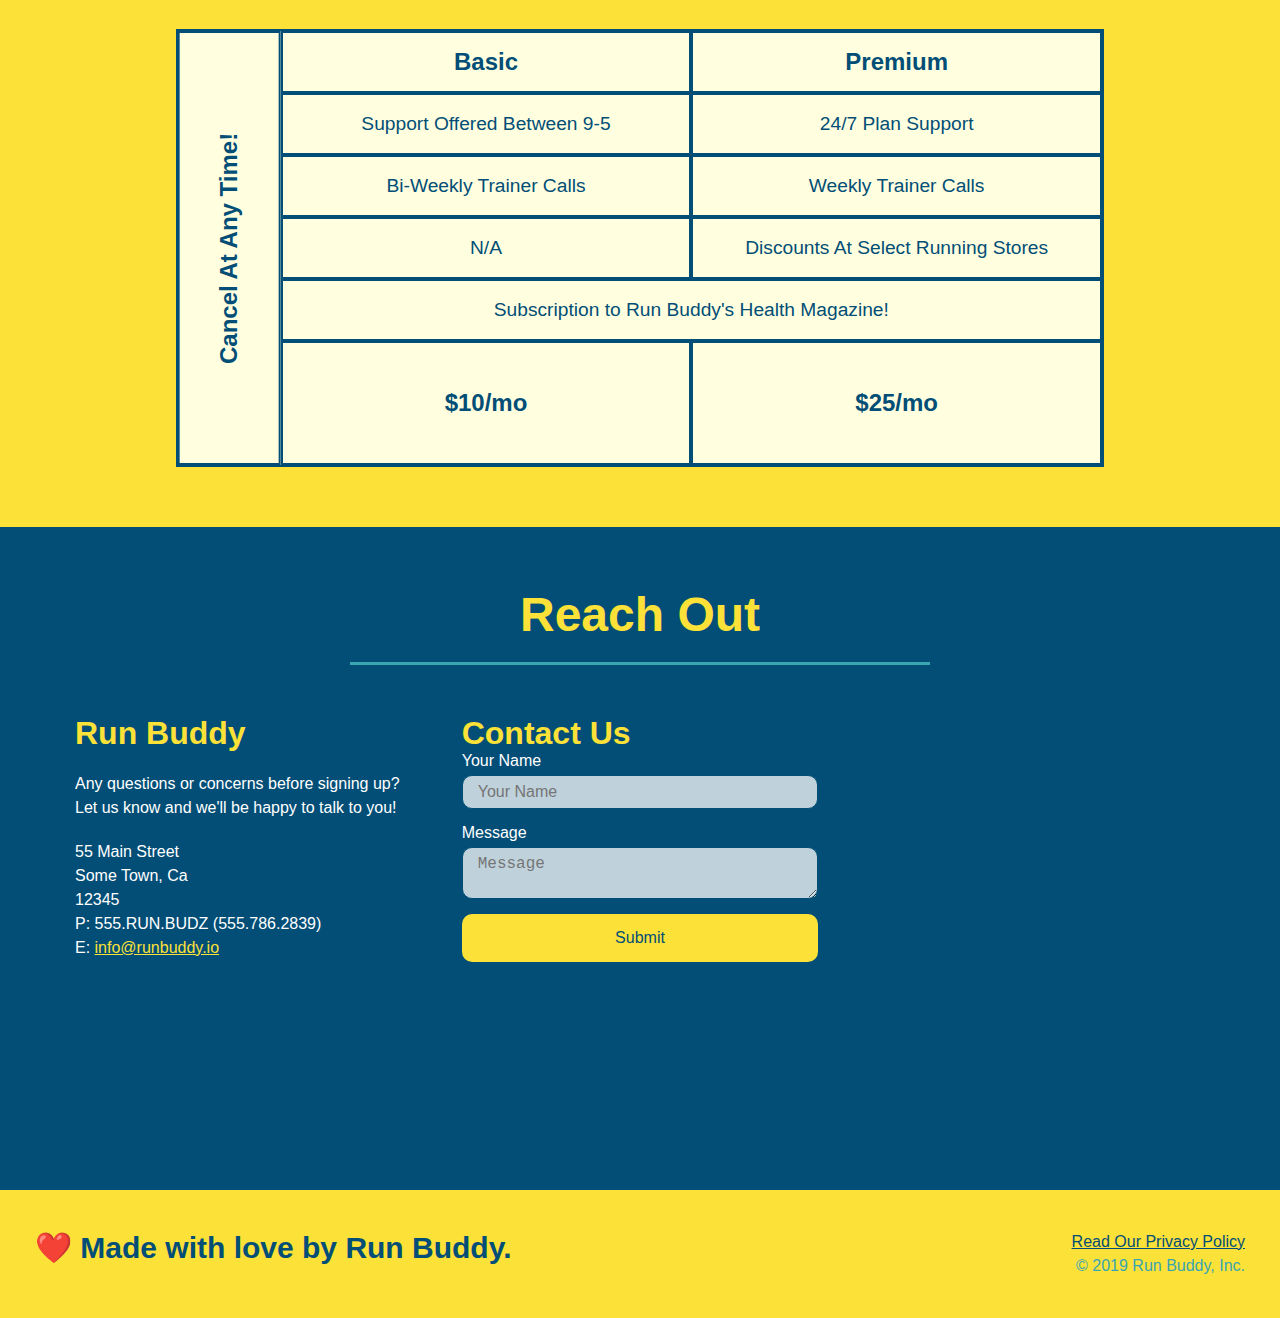
==== commit da1e635f: "trainer hover animation" ====
--- a/index.html
+++ b/index.html
@@ -58,7 +58,7 @@
           <label for="phone">Enter a telephone number:</label>
           <input type="tel" placeholder="Phone Number" name="phone" id="phone" class="form-input" />
           <p>
-            Have you worked out with a trainer before? 
+            Have you worked out with a trainer before?
             <span class="radio-wrapper">
               <input type="radio" name="trainer-confirm" id="trainer-yes" />
               <label for="trainer-yes">Yes</label>
@@ -70,7 +70,7 @@
           </p>
           <p>
             <span class="checkbox-wrapper">
-              <input type="checkbox" name="age-confirm" id="checkbox" />
+              <input type="checkbox" name="checkpoint1" id="checkbox" />
               <label for="checkbox">I acknowledge that I am at least 18 years of age.</label>
             </span>
           </p>
@@ -165,29 +165,50 @@
 
       <div class="trainers">
         <article class="trainer">
-          <img src="./assets/images/trainer-1.jpg" alt="Arron Stephens in his workout clothes, ready to pump iron" />
+          <div class="trainer-img trainer-1">
+            <div>
+              <h3>Arron Stephens</h3>
+              <h4>Speed / Strength</h4>
+            </div>
+          </div>
           <div class="trainer-bio">
-            <h3 class="trainer-name">Arron Stephens</h3>
-            <h4 class="trainer-role">Speed / Strength</h4>
-            <p>Lorem ipsum, dolor sit amet consectetur adipisicing elit. Sequi neque animi quo cupiditate commodi saepe culpa sed itaque velit maiores optio dolorem excepturi aperiam dolores, voluptatibus suscipit amet quis repellat!</p>
+            <h3>Arron Stephens</h3>
+            <h4>Speed / Strength</h4>
+            <p>
+              Lorem ipsum, dolor sit amet consectetur adipisicing elit. Sequi neque animi quo cupiditate commodi saepe culpa sed itaque velit maiores optio dolorem excepturi aperiam dolores, voluptatibus suscipit amet quis repellat!
+            </p>
           </div>
         </article>
 
         <article class="trainer">
-          <img src="./assets/images/trainer-2.jpg" alt="Joanna Gill cooling off after a work out" />
+          <div class="trainer-img trainer-2">
+            <div>
+              <h3>Joanna Gill</h3>
+              <h4>Endurance</h4>
+            </div>
+          </div>
           <div class="trainer-bio">
-            <h3 class="trainer-name">Joanna Gill</h3>
-            <h4 class="trainer-role">Endurance</h4>
-            <p>Lorem ipsum, dolor sit amet consectetur adipisicing elit. Sequi neque animi quo cupiditate commodi saepe culpa sed itaque velit maiores optio dolorem excepturi aperiam dolores, voluptatibus suscipit amet quis repellat!</p>
+            <h3>Joanna Gill</h3>
+            <h4>Endurance</h4>
+            <p>
+              Lorem ipsum, dolor sit amet consectetur adipisicing elit. Sequi neque animi quo cupiditate commodi saepe culpa sed itaque velit maiores optio dolorem excepturi aperiam dolores, voluptatibus suscipit amet quis repellat!
+            </p>
+          </div>
+        </article>
+
+        <article class="trainer">
+          <div class="trainer-img trainer-3">
+            <div>
+              <h3>Harry "The Headband" Smith</h3>
+              <h4>Strength</h4>
             </div>
-          </article>
-
-        <article class="trainer">
-          <img src="./assets/images/trainer-3.jpg" alt="Harry Smith wearing a headband and lifting comically small pink weights" />
+          </div>
           <div class="trainer-bio">
-            <h3 class="trainer-name">Harry "The Headband" Smith</h3>
-            <h4 class="trainer-role">Strength</h4>
-            <p>Lorem ipsum, dolor sit amet consectetur adipisicing elit. Sequi neque animi quo cupiditate commodi saepe culpa sed itaque velit maiores optio dolorem excepturi aperiam dolores, voluptatibus suscipit amet quis repellat!</p>
+            <h3>Harry "The Headband" Smith</h3>
+            <h4>Strength</h4>
+            <p>
+              Lorem ipsum, dolor sit amet consectetur adipisicing elit. Sequi neque animi quo cupiditate commodi saepe culpa sed itaque velit maiores optio dolorem excepturi aperiam dolores, voluptatibus suscipit amet quis repellat!
+            </p>
           </div>
         </article>
       </div>
--- a/assets/css/style.css
+++ b/assets/css/style.css
@@ -1,15 +1,15 @@
+:root {
+  --primary-color: #fce138;
+  --secondary-color: #024e76;
+  --tertiary-color: #39a6b2;
+}
+
 * {
   box-sizing: border-box;
   margin: 0;
   padding: 0;
 }
 
-:root {
-  --primary-color: #fce138;
-  --secondary-color: #024e76;
-  --tertiary-color: #39a6b2;
-}
-
 body {
   color: var(--tertiary-color);
   font-family: Helvetica, Arial, sans-serif;
@@ -24,12 +24,11 @@
   display: flex;
   justify-content: space-between;
   flex-wrap: wrap;
+  position: sticky;
   position: -webkit-sticky;
-  position: sticky;
   top: 0;
-  background-image: url(../images/hero-bg.jpg);
+  background-image: url("../images/hero-bg.jpg");
   background-size: cover;
-  background-position: center;
   background-attachment: fixed;
   background-position: 80%;
   z-index: 9999;
@@ -113,11 +112,12 @@
 .hero {
   background-image: url('../images/hero-bg.jpg');
   background-size: cover;
-  background-position: center;
   display: flex;
   justify-content: center;
   flex-wrap: wrap;
   align-items: flex-start;
+  background-attachment: fixed;
+  background-position: 80%;
 }
 
 .hero-cta {
@@ -138,13 +138,17 @@
 
 .hero-form {
   border: 3px solid var(--secondary-color);
-  background-color: rgba(252, 225, 56, .8);
+  background-color: rgba(255, 225, 56, 0.8);
   padding: 20px;
   color: var(--secondary-color);
   width: 40%;
   margin: 3.5%;
+  border-radius: 15px;
   box-shadow: 0 0 10px rgba(0, 0, 0, 0.5);
-  border-radius: 15px;
+}
+
+.hero-form button:hover {
+  background-color: var(--tertiary-color);  
 }
 
 .hero-form h3 {
@@ -164,11 +168,11 @@
   width: 100%;
   margin-bottom: 15px; 
   border-radius: 10px;
-  background-color: rgba(255, 255, 255, .75);
+  background-color: rgba(255,255,255, 0.75);
 }
 
 .form-input:focus {
-  background-color: rgba(255, 255, 255, 1);
+  background-color: rgba(255,255,255, 1);
   outline: none;
 }
 
@@ -185,16 +189,12 @@
   border-radius: 10px;
 } 
 
-.hero-form button:hover {
-  background-color: var(--tertiary-color);
-}
-
 .checkbox-wrapper input, .radio-wrapper input {
   opacity: 0;
 }
 
 .checkbox-wrapper label, .radio-wrapper label {
-  position:relative;
+  position: relative;
   left: 10px;
   margin: 10px;
   line-height: 1.6;
@@ -204,11 +204,11 @@
   content: "";
   height: 20px;
   width: 20px;
-  background: rgba(255, 255, 255, .75);
-  border: 1px solid var(--secondary-color);
+  background: rgba(255, 255, 255, 0.75);  
+  border: 1px solid var(--secondary-color);  
   position: absolute;
   top: -4px;
-  left: -30px
+  left: -30px;
 }
 
 .radio-wrapper label::before {
@@ -217,8 +217,8 @@
 
 .radio-wrapper label::after {
   content: "";
+  height: 20px;
   width: 20px;
-  height: 20px;
   border-radius: 50%;
   background: var(--secondary-color);
   position: absolute;
@@ -244,9 +244,9 @@
   content: none;
 }
 
-.checkbox-wrapper input:checked + label::after,
+.checkbox-wrapper input:checked + label::after, 
 .radio-wrapper input:checked + label::after {
-content:"";
+  content: "";
 }
 /* HERO STYLES END */
 
@@ -297,11 +297,12 @@
   flex-wrap: wrap;
   align-items: center;
   justify-content: space-between;
+}
+
+.step:not(:last-child) {
   border-bottom: 1px solid var(--tertiary-color);
 }
-.step:last-child {
-  border-bottom: none;
-}
+
 .step h3 {
   color: var(--secondary-color);
   font-size: 46px;
@@ -357,10 +358,6 @@
   color: var(--primary-color);
 }
 
-.trainer img {
-  width: 100%;
-}
-
 .trainer-bio {
   padding: 25px;
   line-height: 1.3;
@@ -368,16 +365,79 @@
 
 .trainer-bio h3 {
   font-size: 28px;
+  display: none;
 }
 
 .trainer-bio h4 {
   font-weight: lighter;
   font-size: 22px;
   margin-bottom: 15px;
+  display: none;
 }
 
 .trainer-bio p {
   font-size: 17px;
+}
+
+.trainer-1 {
+  background-image: url("../images/trainer-1.jpg");
+}
+
+.trainer-2 {
+  background-image: url("../images/trainer-2.jpg");
+}
+
+.trainer-3 {
+  background-image: url("../images/trainer-3.jpg");
+}
+
+.trainer-img {
+  width: 100%;
+  min-height: 300px;
+  background-size: cover;
+  display: flex;
+  padding: 15px;
+  align-items: flex-end;
+  position: relative;
+  overflow: hidden;
+}
+
+.trainer:hover .trainer-img::after {
+  opacity: 1;
+}
+
+.trainer-img::after {
+  content: "";
+  height: 100%;
+  width: 100%;
+  background: linear-gradient(rgba(252, 225, 56, 0.3), var(--secondary-color));
+  position: absolute;
+  top: 0;
+  left: 0;
+  opacity: 0;
+  transition: 0.5s;
+}
+
+.trainer-img h3 {
+  position: relative;
+  z-index: 1;
+  font-size: 28px;
+  margin-bottom: 5px;
+  top: 200px;
+  transition: 0.6s;
+}
+
+.trainer-img h4 {
+  position: relative;
+  z-index: 1;
+  font-size: 22px;
+  top: 200px;
+  transition: 0.6s;
+  transition-delay: .2s;
+}
+
+.trainer:hover .trainer-img h3, .trainer:hover .trainer-img h4 {
+  top: 0;
 }
 /* TRAINER STYLES END */
 
@@ -484,11 +544,11 @@
   margin-bottom: 15px;
   margin-top: 5px;
   border-radius: 10px;
-  background-color: rgba(255, 255, 255, .75);
-}
-
-.contact-form input, .contact-form textarea:focus {
-  background-color: rgba(255, 255, 255, 1);
+  background-color: rgba(255,255,255, 0.75);
+}
+
+.contact-form input:focus, .contact-form textarea:focus {
+  background-color: rgba(255,255,255, 1);
   outline: none;
 }
 
@@ -500,11 +560,11 @@
   text-align: center;
   padding: 15px 0;
   font-size: 16px;
-  border-radius: 10px
+  border-radius: 10px;
 }
 
 .contact-form button:hover {
-  color:var(--primary-color);
+  color: var(--primary-color);
   background: var(--tertiary-color);
 }
 
@@ -623,6 +683,14 @@
     grid-column: 1 / -1;
     grid-row: -1;
   }
+
+  .trainer-img h3, .trainer-img h4, .trainer-img::after {
+    display: none;
+  }
+
+  .trainer-bio h3, .trainer-bio h4 {
+    display: block;
+  }
 }
 
 /* MEDIA QUERY FOR MOBILE PHONES AND SMALLER */
